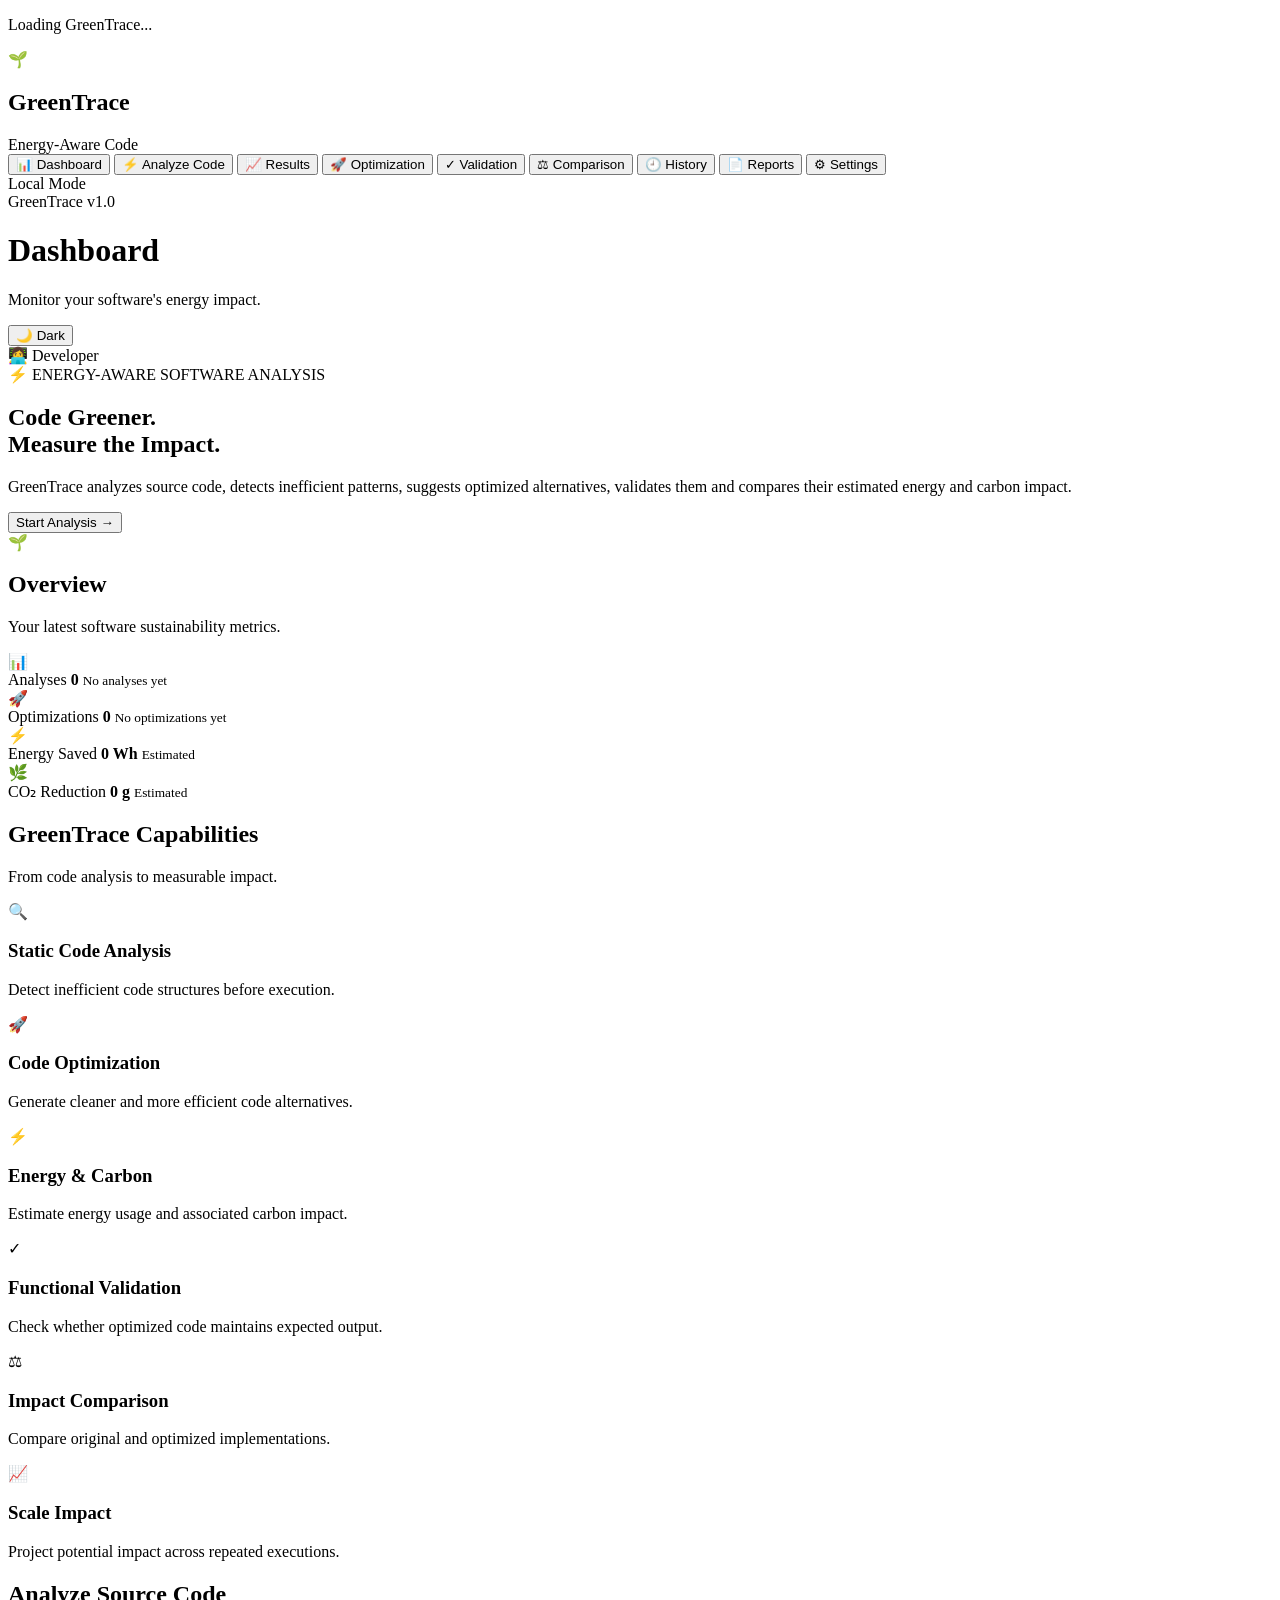
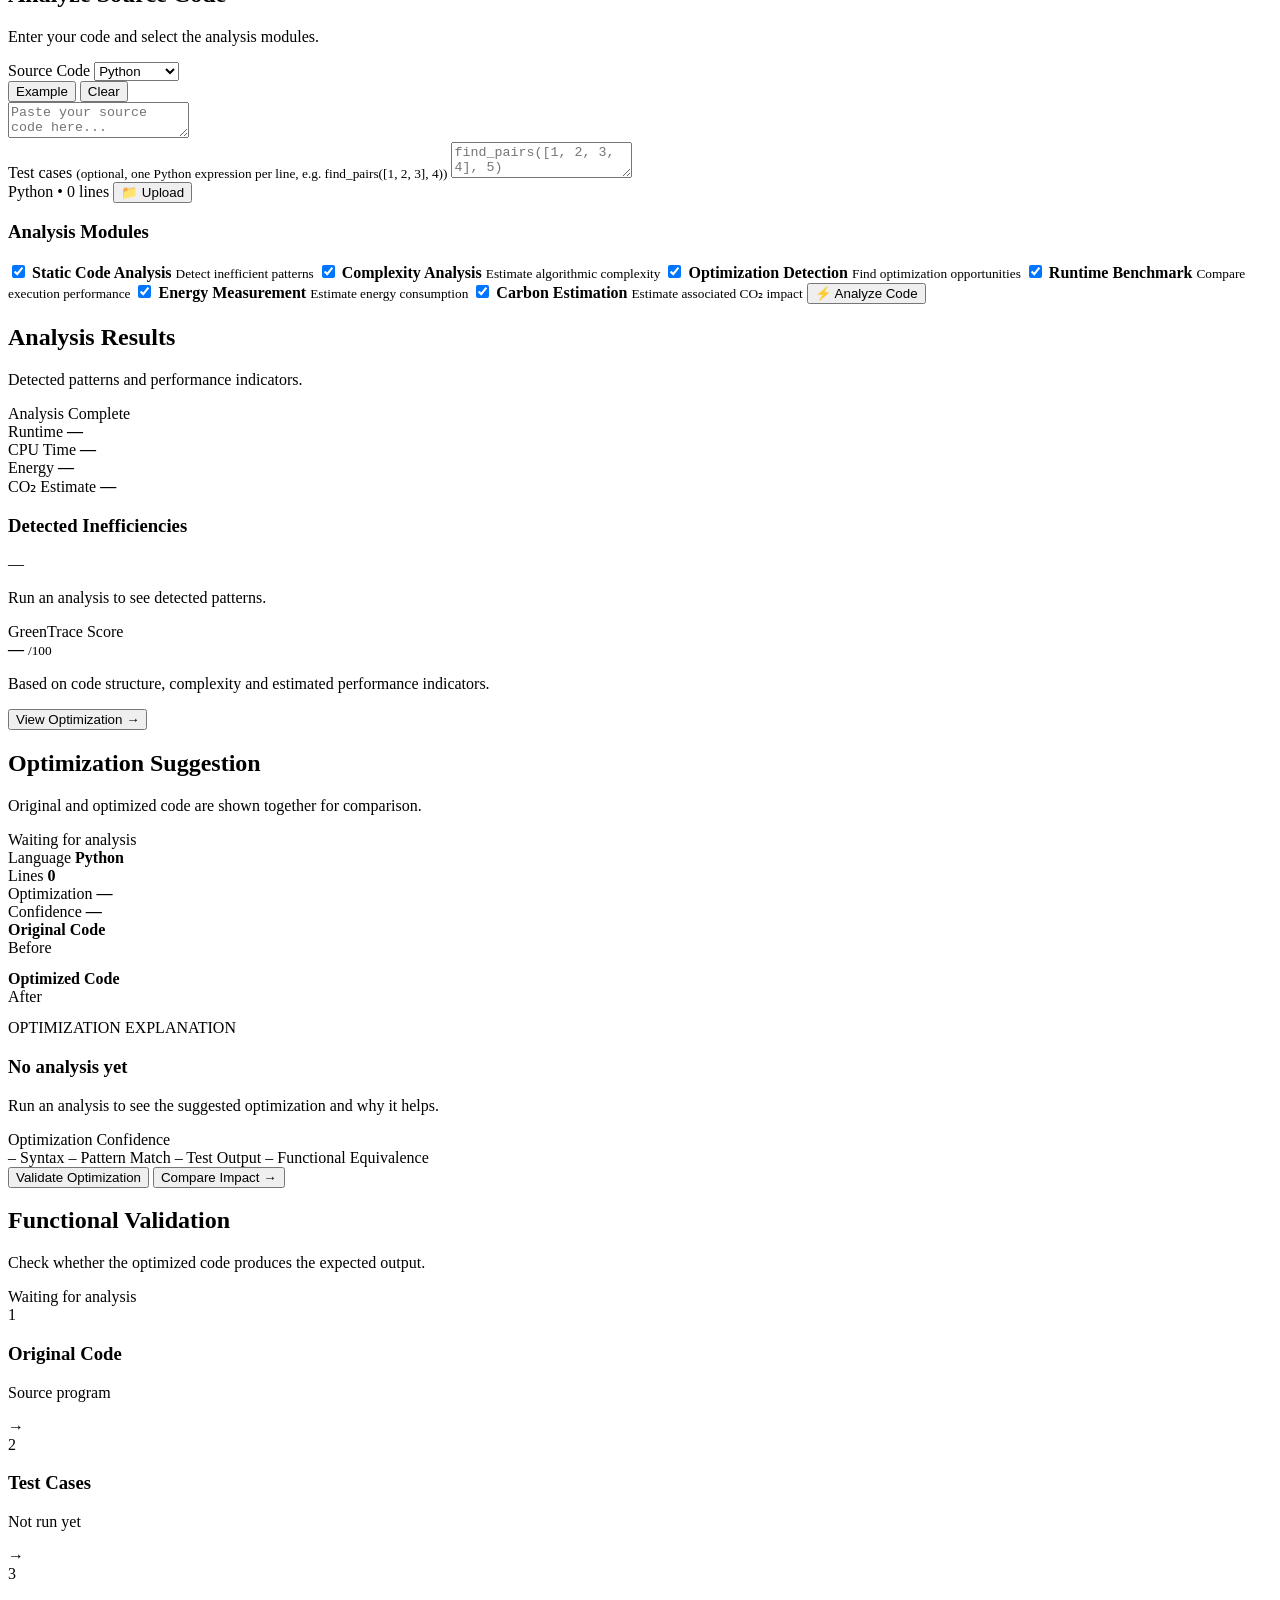
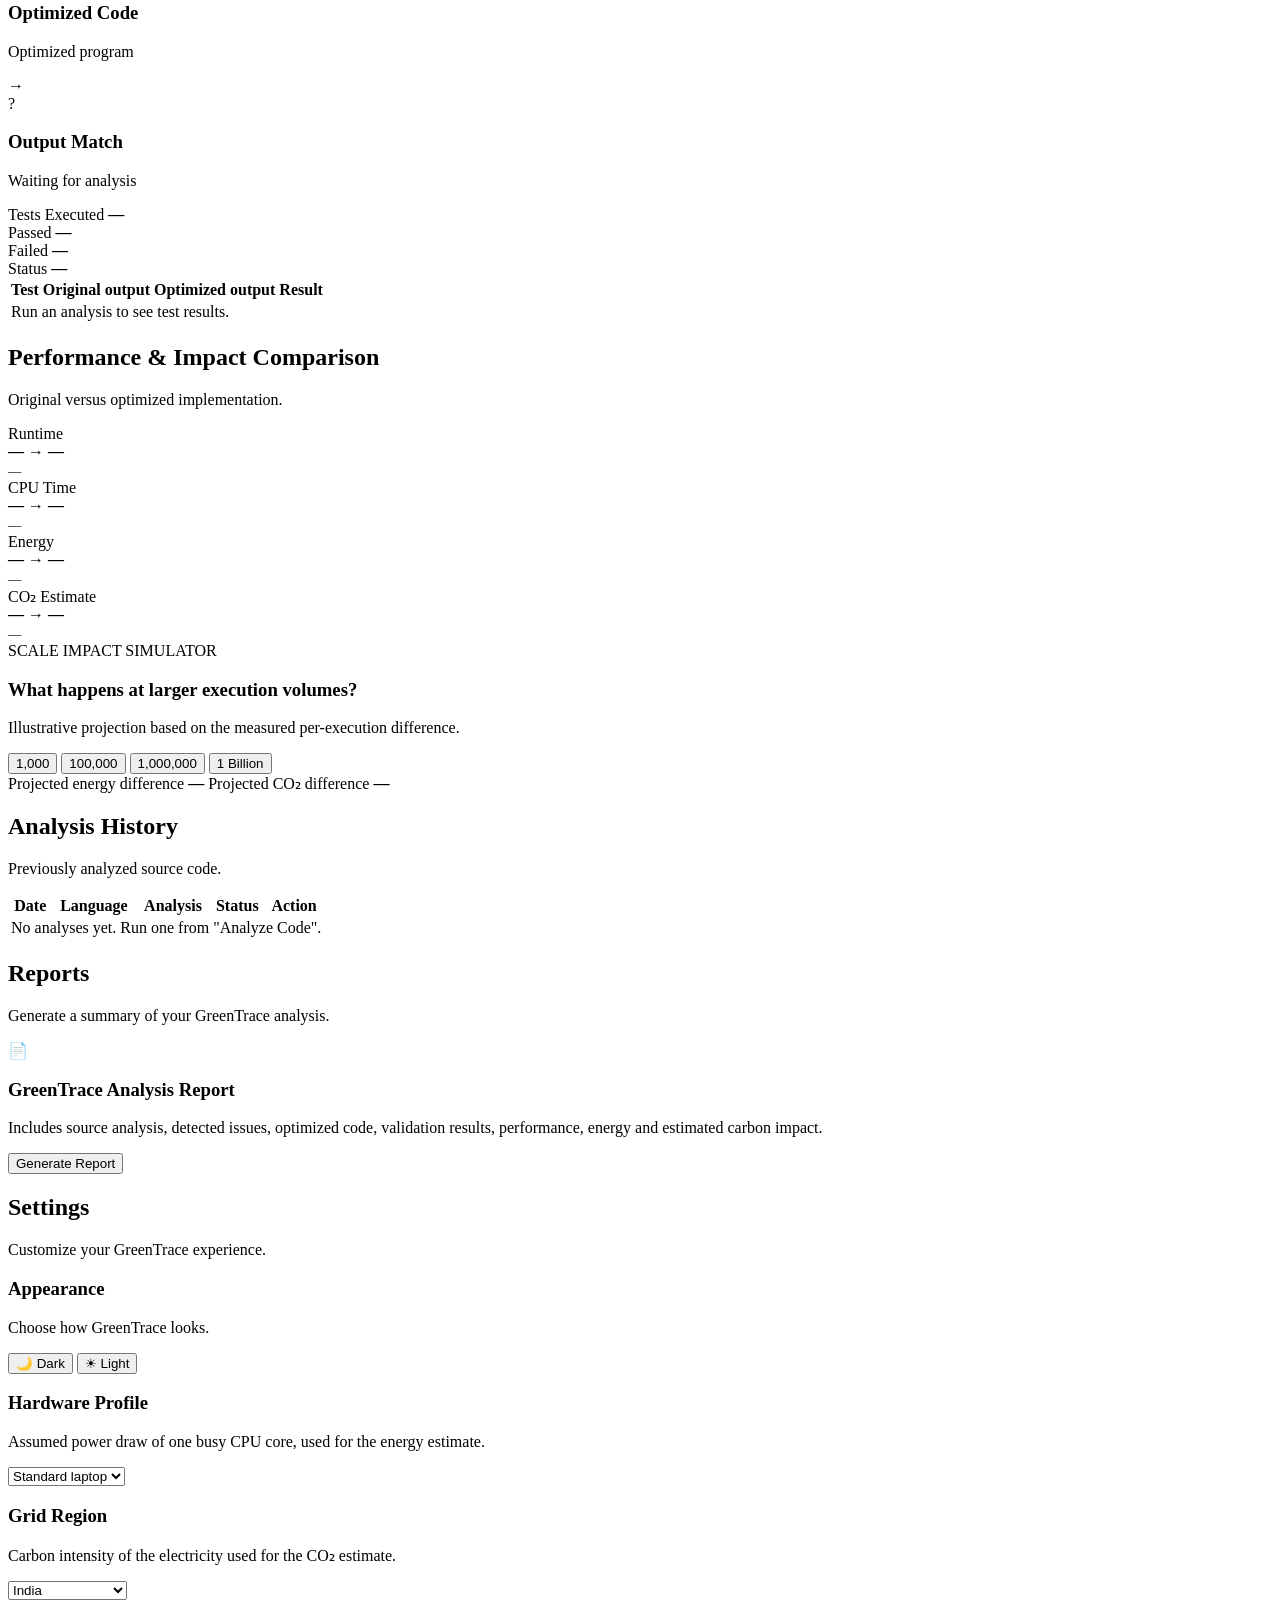
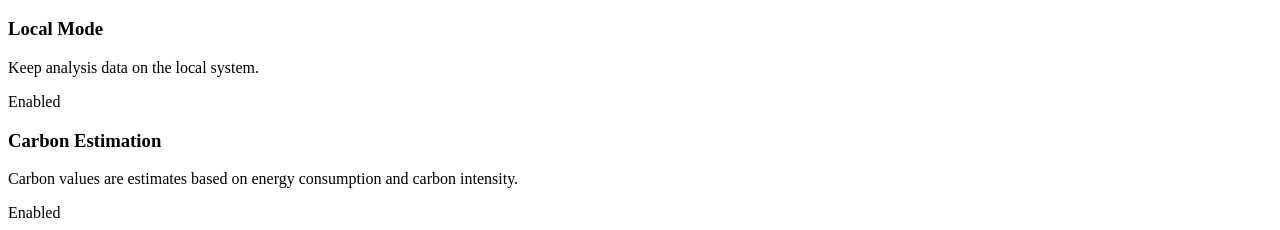
==== static/index.html @ cfa28a7b "Rename index.html to static/index.html" ====
<!DOCTYPE html>
<html lang="en">
<head>
    <meta charset="UTF-8">
    <meta name="viewport" content="width=device-width, initial-scale=1.0">

    <title>GreenTrace - Energy-Aware Code Optimization</title>

    <link rel="stylesheet" href="style.css">
</head>

<body>

<!-- =====================================================
     SPLASH SCREEN
===================================================== -->

<div id="splashScreen" class="splash-screen">

    <div class="splash-overlay"></div>

    <div class="splash-content">

        <div class="splash-loader"></div>

        <p class="splash-loading">
            Loading GreenTrace...
        </p>

    </div>

</div>


<!-- =====================================================
     MAIN APPLICATION
===================================================== -->

<div id="mainApp" class="main-app">


    <!-- =================================================
         SIDEBAR
    ================================================== -->

    <aside class="sidebar">

        <div class="brand">

            <div class="brand-icon">
                🌱
            </div>

            <div>
                <h2>GreenTrace</h2>
                <span>Energy-Aware Code</span>
            </div>

        </div>


        <nav class="sidebar-nav">

            <button class="nav-item active"
                    onclick="showPage('dashboard', this)">

                <span>📊</span>
                <span>Dashboard</span>

            </button>


            <button class="nav-item"
                    onclick="showPage('analyze', this)">

                <span>⚡</span>
                <span>Analyze Code</span>

            </button>


            <button class="nav-item"
                    onclick="showPage('results', this)">

                <span>📈</span>
                <span>Results</span>

            </button>


            <button class="nav-item"
                    onclick="showPage('optimization', this)">

                <span>🚀</span>
                <span>Optimization</span>

            </button>


            <button class="nav-item"
                    onclick="showPage('validation', this)">

                <span>✓</span>
                <span>Validation</span>

            </button>


            <button class="nav-item"
                    onclick="showPage('comparison', this)">

                <span>⚖</span>
                <span>Comparison</span>

            </button>


            <button class="nav-item"
                    onclick="showPage('history', this)">

                <span>🕘</span>
                <span>History</span>

            </button>


            <button class="nav-item"
                    onclick="showPage('reports', this)">

                <span>📄</span>
                <span>Reports</span>

            </button>


            <button class="nav-item"
                    onclick="showPage('settings', this)">

                <span>⚙</span>
                <span>Settings</span>

            </button>

        </nav>


        <div class="sidebar-bottom">

            <div class="local-mode">
                <span class="status-dot"></span>
                Local Mode
            </div>

            <div class="version">
                GreenTrace v1.0
            </div>

        </div>

    </aside>



    <!-- =================================================
         MAIN CONTENT
    ================================================== -->

    <main class="main-content">


        <!-- TOP BAR -->

        <header class="topbar">

            <div>

                <h1 id="pageTitle">
                    Dashboard
                </h1>

                <p id="pageSubtitle">
                    Monitor your software's energy impact.
                </p>

            </div>


            <div class="topbar-actions">

                <button class="theme-button"
                        onclick="toggleTheme()"
                        id="themeButton">

                    🌙 Dark

                </button>


                <div class="user-badge">
                    👩‍💻 Developer
                </div>

            </div>

        </header>



        <!-- =================================================
             DASHBOARD
        ================================================== -->

        <section id="dashboard" class="page active-page">

            <div class="hero-card">

                <div>

                    <span class="hero-tag">
                        ⚡ ENERGY-AWARE SOFTWARE ANALYSIS
                    </span>

                    <h2>
                        Code Greener.<br>
                        Measure the Impact.
                    </h2>

                    <p>
                        GreenTrace analyzes source code, detects inefficient
                        patterns, suggests optimized alternatives, validates
                        them and compares their estimated energy and carbon impact.
                    </p>

                    <button class="primary-button"
                            onclick="showPageByName('analyze')">

                        Start Analysis →

                    </button>

                </div>


                <div class="hero-symbol">
                    🌱
                </div>

            </div>



            <!-- METRICS -->

            <div class="section-heading">

                <div>
                    <h2>Overview</h2>
                    <p>Your latest software sustainability metrics.</p>
                </div>

            </div>


            <div class="metric-grid">

                <div class="metric-card">
                    <div class="metric-icon">📊</div>
                    <span>Analyses</span>
                    <strong id="statAnalyses">0</strong>
                    <small id="statAnalysesNote">No analyses yet</small>
                </div>

                <div class="metric-card">
                    <div class="metric-icon">🚀</div>
                    <span>Optimizations</span>
                    <strong id="statOptimizations">0</strong>
                    <small id="statOptNote">No optimizations yet</small>
                </div>

                <div class="metric-card">
                    <div class="metric-icon">⚡</div>
                    <span>Energy Saved</span>
                    <strong id="statEnergy">0 Wh</strong>
                    <small>Estimated</small>
                </div>

                <div class="metric-card">
                    <div class="metric-icon">🌿</div>
                    <span>CO₂ Reduction</span>
                    <strong id="statCarbon">0 g</strong>
                    <small>Estimated</small>
                </div>

            </div>



            <!-- FEATURE CARDS -->

            <div class="section-heading">

                <div>
                    <h2>GreenTrace Capabilities</h2>
                    <p>From code analysis to measurable impact.</p>
                </div>

            </div>


            <div class="feature-grid">

                <div class="feature-card"
                     onclick="showPageByName('analyze')">

                    <div class="feature-icon">🔍</div>

                    <h3>Static Code Analysis</h3>

                    <p>
                        Detect inefficient code structures before execution.
                    </p>

                </div>


                <div class="feature-card">

                    <div class="feature-icon">🚀</div>

                    <h3>Code Optimization</h3>

                    <p>
                        Generate cleaner and more efficient code alternatives.
                    </p>

                </div>


                <div class="feature-card">

                    <div class="feature-icon">⚡</div>

                    <h3>Energy & Carbon</h3>

                    <p>
                        Estimate energy usage and associated carbon impact.
                    </p>

                </div>


                <div class="feature-card">

                    <div class="feature-icon">✓</div>

                    <h3>Functional Validation</h3>

                    <p>
                        Check whether optimized code maintains expected output.
                    </p>

                </div>


                <div class="feature-card">

                    <div class="feature-icon">⚖</div>

                    <h3>Impact Comparison</h3>

                    <p>
                        Compare original and optimized implementations.
                    </p>

                </div>


                <div class="feature-card">

                    <div class="feature-icon">📈</div>

                    <h3>Scale Impact</h3>

                    <p>
                        Project potential impact across repeated executions.
                    </p>

                </div>

            </div>

        </section>



        <!-- =================================================
             ANALYZE CODE
        ================================================== -->

        <section id="analyze" class="page">

            <div class="page-header">

                <div>

                    <h2>Analyze Source Code</h2>

                    <p>
                        Enter your code and select the analysis modules.
                    </p>

                </div>

            </div>


            <div class="analysis-layout">

                <div class="editor-card">

                    <div class="editor-header">

                        <div>

                            <span>Source Code</span>

                            <select id="languageSelect"
                                    onchange="changeLanguage()">

                                <option value="python">
                                    Python
                                </option>

                                <option value="cpp">
                                    C++
                                </option>

                                <option value="javascript">
                                    JavaScript
                                </option>

                            </select>

                        </div>


                        <div class="editor-actions">

                            <button onclick="loadExampleCode()">
                                Example
                            </button>

                            <button onclick="clearEditor()">
                                Clear
                            </button>

                        </div>

                    </div>


                    <textarea id="codeInput"
                              spellcheck="false"
                              placeholder="Paste your source code here..."></textarea>


                    <div class="test-box">
                        <label for="testInput">
                            Test cases
                            <small>(optional, one Python expression per line, e.g. find_pairs([1, 2, 3], 4))</small>
                        </label>
                        <textarea id="testInput"
                                  spellcheck="false"
                                  placeholder="find_pairs([1, 2, 3, 4], 5)"></textarea>
                    </div>


                    <div class="editor-footer">

                        <span id="codeInfo">
                            Python • 0 lines
                        </span>

                        <button onclick="uploadCode()">
                            📁 Upload
                        </button>

                        <input type="file"
                               id="codeFile"
                               hidden
                               accept=".py,.cpp,.js,.txt"
                               onchange="handleFileUpload(event)">

                    </div>

                </div>



                <!-- ANALYSIS OPTIONS -->

                <div class="options-card">

                    <h3>Analysis Modules</h3>

                    <label class="check-row">

                        <input type="checkbox"
                               checked
                               id="staticCheck">

                        <span>
                            <strong>Static Code Analysis</strong>
                            <small>Detect inefficient patterns</small>
                        </span>

                    </label>


                    <label class="check-row">

                        <input type="checkbox"
                               checked
                               id="complexityCheck">

                        <span>
                            <strong>Complexity Analysis</strong>
                            <small>Estimate algorithmic complexity</small>
                        </span>

                    </label>


                    <label class="check-row">

                        <input type="checkbox"
                               checked
                               id="optimizationCheck">

                        <span>
                            <strong>Optimization Detection</strong>
                            <small>Find optimization opportunities</small>
                        </span>

                    </label>


                    <label class="check-row">

                        <input type="checkbox"
                               checked
                               id="benchmarkCheck">

                        <span>
                            <strong>Runtime Benchmark</strong>
                            <small>Compare execution performance</small>
                        </span>

                    </label>


                    <label class="check-row">

                        <input type="checkbox"
                               checked
                               id="energyCheck">

                        <span>
                            <strong>Energy Measurement</strong>
                            <small>Estimate energy consumption</small>
                        </span>

                    </label>


                    <label class="check-row">

                        <input type="checkbox"
                               checked
                               id="carbonCheck">

                        <span>
                            <strong>Carbon Estimation</strong>
                            <small>Estimate associated CO₂ impact</small>
                        </span>

                    </label>


                    <button class="analyze-button"
                            onclick="runAnalysis()">

                        ⚡ Analyze Code

                    </button>

                </div>

            </div>

        </section>



        <!-- =================================================
             RESULTS
        ================================================== -->

        <section id="results" class="page">

            <div class="page-header">

                <div>

                    <h2>Analysis Results</h2>

                    <p>
                        Detected patterns and performance indicators.
                    </p>

                </div>

                <span class="success-badge">
                    Analysis Complete
                </span>

            </div>


            <div class="result-metrics">

                <div class="result-card">
                    <span>Runtime</span>
                    <strong id="runtimeResult">—</strong>
                </div>

                <div class="result-card">
                    <span>CPU Time</span>
                    <strong id="cpuResult">—</strong>
                </div>

                <div class="result-card">
                    <span>Energy</span>
                    <strong id="energyResult">—</strong>
                </div>

                <div class="result-card">
                    <span>CO₂ Estimate</span>
                    <strong id="carbonResult">—</strong>
                </div>

            </div>


            <div class="result-grid">

                <div class="issue-card">

                    <div class="card-title">
                        <h3>Detected Inefficiencies</h3>
                        <span class="severity none" id="severityTag">—</span>
                    </div>

                    <div id="issueList">
                        <p class="empty-note">Run an analysis to see detected patterns.</p>
                    </div>

                </div>


                <div class="score-card">

                    <span>GreenTrace Score</span>

                    <div class="score-circle">
                        <strong id="scoreValue">—</strong>
                        <small>/100</small>
                    </div>

                    <p id="scoreNote">
                        Based on code structure, complexity and estimated
                        performance indicators.
                    </p>

                </div>

            </div>


            <div class="button-row">

                <button class="primary-button"
                        onclick="showPageByName('optimization')">

                    View Optimization →

                </button>

            </div>

        </section>



        <!-- =================================================
             OPTIMIZATION
        ================================================== -->

        <section id="optimization" class="page">

            <div class="page-header">

                <div>

                    <h2>Optimization Suggestion</h2>

                    <p>
                        Original and optimized code are shown together for comparison.
                    </p>

                </div>

                <span class="validated-badge" id="optBadge">Waiting for analysis</span>

            </div>


            <!-- CODE INFO -->

            <div class="code-info-bar">

                <div>
                    <span>Language</span>
                    <strong id="optimizationLanguage">Python</strong>
                </div>

                <div>
                    <span>Lines</span>
                    <strong id="originalLineCount">0</strong>
                </div>

                <div>
                    <span>Optimization</span>
                    <strong id="optName">—</strong>
                </div>

                <div>
                    <span>Confidence</span>
                    <strong class="green-text" id="optConfidence">—</strong>
                </div>

            </div>



            <!-- SIDE BY SIDE CODE -->

            <div class="code-comparison">

                <!-- ORIGINAL -->

                <div class="code-panel">

                    <div class="code-panel-header">

                        <div>

                            <span class="code-dot original-dot"></span>

                            <strong>Original Code</strong>

                        </div>

                        <span class="code-label">
                            Before
                        </span>

                    </div>


                    <div class="code-wrapper">

                        <div class="line-numbers"
                             id="originalNumbers"></div>

                        <pre id="originalCode"
                             class="code-display"></pre>

                    </div>

                </div>



                <!-- OPTIMIZED -->

                <div class="code-panel optimized-panel">

                    <div class="code-panel-header">

                        <div>

                            <span class="code-dot optimized-dot"></span>

                            <strong>Optimized Code</strong>

                        </div>

                        <span class="code-label optimized-label">
                            After
                        </span>

                    </div>


                    <div class="code-wrapper">

                        <div class="line-numbers"
                             id="optimizedNumbers"></div>

                        <pre id="optimizedCode"
                             class="code-display"></pre>

                    </div>

                </div>

            </div>



            <!-- EXPLANATION -->

            <div class="optimization-explanation">

                <div>
                    <span class="small-label">OPTIMIZATION EXPLANATION</span>
                    <h3 id="optTitle">No analysis yet</h3>
                    <p id="optText">
                        Run an analysis to see the suggested optimization and why it helps.
                    </p>
                </div>

                <div class="confidence-box">
                    <span>Optimization Confidence</span>
                    <div class="confidence-items">
                        <span id="chkSyntax">– Syntax</span>
                        <span id="chkPattern">– Pattern Match</span>
                        <span id="chkTests">– Test Output</span>
                        <span id="chkEquiv">– Functional Equivalence</span>
                    </div>
                </div>

            </div>


            <div class="button-row">

                <button class="secondary-button"
                        onclick="showPageByName('validation')">

                    Validate Optimization

                </button>


                <button class="primary-button"
                        onclick="showPageByName('comparison')">

                    Compare Impact →

                </button>

            </div>

        </section>



        <!-- =================================================
             VALIDATION
        ================================================== -->

        <section id="validation" class="page">

            <div class="page-header">

                <div>

                    <h2>Functional Validation</h2>

                    <p>
                        Check whether the optimized code produces the expected output.
                    </p>

                </div>

                <span class="success-badge" id="valBadge">Waiting for analysis</span>

            </div>


            <div class="validation-flow">

                <div class="validation-step">
                    <div class="step-number">1</div>
                    <h3>Original Code</h3>
                    <p>Source program</p>
                </div>

                <div class="flow-arrow">→</div>

                <div class="validation-step">
                    <div class="step-number">2</div>
                    <h3>Test Cases</h3>
                    <p id="valTestsText">Not run yet</p>
                </div>

                <div class="flow-arrow">→</div>

                <div class="validation-step">
                    <div class="step-number">3</div>
                    <h3>Optimized Code</h3>
                    <p>Optimized program</p>
                </div>

                <div class="flow-arrow">→</div>

                <div class="validation-step" id="valMatchStep">
                    <div class="step-number" id="valMatchIcon">?</div>
                    <h3>Output Match</h3>
                    <p id="valMatchText">Waiting for analysis</p>
                </div>

            </div>


            <div class="validation-summary">

                <div>
                    <span>Tests Executed</span>
                    <strong id="valTotal">—</strong>
                </div>

                <div>
                    <span>Passed</span>
                    <strong class="green-text" id="valPassed">—</strong>
                </div>

                <div>
                    <span>Failed</span>
                    <strong id="valFailed">—</strong>
                </div>

                <div>
                    <span>Status</span>
                    <strong id="valStatus">—</strong>
                </div>

            </div>


            <div class="table-card validation-table">
                <table>
                    <thead>
                        <tr>
                            <th>Test</th>
                            <th>Original output</th>
                            <th>Optimized output</th>
                            <th>Result</th>
                        </tr>
                    </thead>
                    <tbody id="valRows">
                        <tr><td colspan="4">Run an analysis to see test results.</td></tr>
                    </tbody>
                </table>
            </div>

        </section>



        <!-- =================================================
             COMPARISON
        ================================================== -->

        <section id="comparison" class="page">

            <div class="page-header">

                <div>

                    <h2>Performance & Impact Comparison</h2>

                    <p>
                        Original versus optimized implementation.
                    </p>

                </div>

            </div>


            <div class="comparison-grid">

                <div class="comparison-card">

                    <span>Runtime</span>

                    <div class="comparison-values">
                        <strong id="cmpRuntimeOld">—</strong>
                        <span>→</span>
                        <strong class="green-text" id="cmpRuntimeNew">—</strong>
                    </div>

                    <small id="cmpRuntimeNote">—</small>

                </div>


                <div class="comparison-card">

                    <span>CPU Time</span>

                    <div class="comparison-values">
                        <strong id="cmpCpuOld">—</strong>
                        <span>→</span>
                        <strong class="green-text" id="cmpCpuNew">—</strong>
                    </div>

                    <small id="cmpCpuNote">—</small>

                </div>


                <div class="comparison-card">

                    <span>Energy</span>

                    <div class="comparison-values">
                        <strong id="cmpEnergyOld">—</strong>
                        <span>→</span>
                        <strong class="green-text" id="cmpEnergyNew">—</strong>
                    </div>

                    <small id="cmpEnergyNote">—</small>

                </div>


                <div class="comparison-card">

                    <span>CO₂ Estimate</span>

                    <div class="comparison-values">
                        <strong id="cmpCarbonOld">—</strong>
                        <span>→</span>
                        <strong class="green-text" id="cmpCarbonNew">—</strong>
                    </div>

                    <small id="cmpCarbonNote">—</small>

                </div>


                </div>



            <!-- SCALE IMPACT -->

            <div class="scale-card">

                <div>

                    <span class="small-label">
                        SCALE IMPACT SIMULATOR
                    </span>

                    <h3>
                        What happens at larger execution volumes?
                    </h3>

                    <p>
                        Illustrative projection based on the measured
                        per-execution difference.
                    </p>

                </div>


                <div class="scale-options">

                    <button onclick="updateScale(1000)">1,000</button>
                    <button onclick="updateScale(100000)">100,000</button>
                    <button onclick="updateScale(1000000)">1,000,000</button>
                    <button onclick="updateScale(1000000000)">1 Billion</button>

                </div>


                <div class="scale-result">

                    <span>
                        Projected energy difference
                    </span>

                    <strong id="scaleEnergy">—</strong>

                    <span>
                        Projected CO₂ difference
                    </span>

                    <strong id="scaleCarbon">—</strong>

                </div>

            </div>

        </section>



        <!-- =================================================
             HISTORY
        ================================================== -->

        <section id="history" class="page">

            <div class="page-header">

                <div>

                    <h2>Analysis History</h2>

                    <p>
                        Previously analyzed source code.
                    </p>

                </div>

            </div>


            <div class="table-card">

                <table>

                    <thead>

                        <tr>

                            <th>Date</th>
                            <th>Language</th>
                            <th>Analysis</th>
                            <th>Status</th>
                            <th>Action</th>

                        </tr>

                    </thead>


                    <tbody id="historyBody">
                        <tr><td colspan="5">No analyses yet. Run one from "Analyze Code".</td></tr>
                    </tbody>

                </table>

            </div>

        </section>



        <!-- =================================================
             REPORTS
        ================================================== -->

        <section id="reports" class="page">

            <div class="page-header">

                <div>

                    <h2>Reports</h2>

                    <p>
                        Generate a summary of your GreenTrace analysis.
                    </p>

                </div>

            </div>


            <div class="report-card">

                <div class="report-icon">
                    📄
                </div>

                <div>

                    <h3>
                        GreenTrace Analysis Report
                    </h3>

                    <p>
                        Includes source analysis, detected issues,
                        optimized code, validation results, performance,
                        energy and estimated carbon impact.
                    </p>

                </div>


                <button class="primary-button"
                        onclick="generateReport()">

                    Generate Report

                </button>

            </div>

        </section>



        <!-- =================================================
             SETTINGS
        ================================================== -->

        <section id="settings" class="page">

            <div class="page-header">

                <div>

                    <h2>Settings</h2>

                    <p>
                        Customize your GreenTrace experience.
                    </p>

                </div>

            </div>


            <div class="settings-card">

                <div class="setting-row">

                    <div>

                        <h3>Appearance</h3>

                        <p>
                            Choose how GreenTrace looks.
                        </p>

                    </div>


                    <div class="theme-selector">

                        <button id="darkModeButton"
                                onclick="setTheme('dark')">

                            🌙 Dark

                        </button>


                        <button id="lightModeButton"
                                onclick="setTheme('light')">

                            ☀ Light

                        </button>

                    </div>

                </div>


                <div class="setting-row">

                    <div>
                        <h3>Hardware Profile</h3>
                        <p>Assumed power draw of one busy CPU core, used for the energy estimate.</p>
                    </div>

                    <select id="hardwareSelect" onchange="savePreferences()">
                        <option value="laptop">Standard laptop</option>
                        <option value="server">Server core</option>
                        <option value="mobile">Mobile device</option>
                    </select>

                </div>


                <div class="setting-row">

                    <div>
                        <h3>Grid Region</h3>
                        <p>Carbon intensity of the electricity used for the CO₂ estimate.</p>
                    </div>

                    <select id="regionSelect" onchange="savePreferences()">
                        <option value="india">India</option>
                        <option value="us">United States</option>
                        <option value="eu">European Union</option>
                        <option value="world">Global average</option>
                    </select>

                </div>


                <div class="setting-row">

                    <div>

                        <h3>Local Mode</h3>

                        <p>
                            Keep analysis data on the local system.
                        </p>

                    </div>

                    <span class="enabled-badge">
                        Enabled
                    </span>

                </div>


                <div class="setting-row">

                    <div>

                        <h3>Carbon Estimation</h3>

                        <p>
                            Carbon values are estimates based on energy
                            consumption and carbon intensity.
                        </p>

                    </div>

                    <span class="enabled-badge">
                        Enabled
                    </span>

                </div>

            </div>

        </section>


    </main>

</div>



<!-- =====================================================
     JAVASCRIPT
===================================================== -->

<script src="script.js"></script>

</body>
</html>
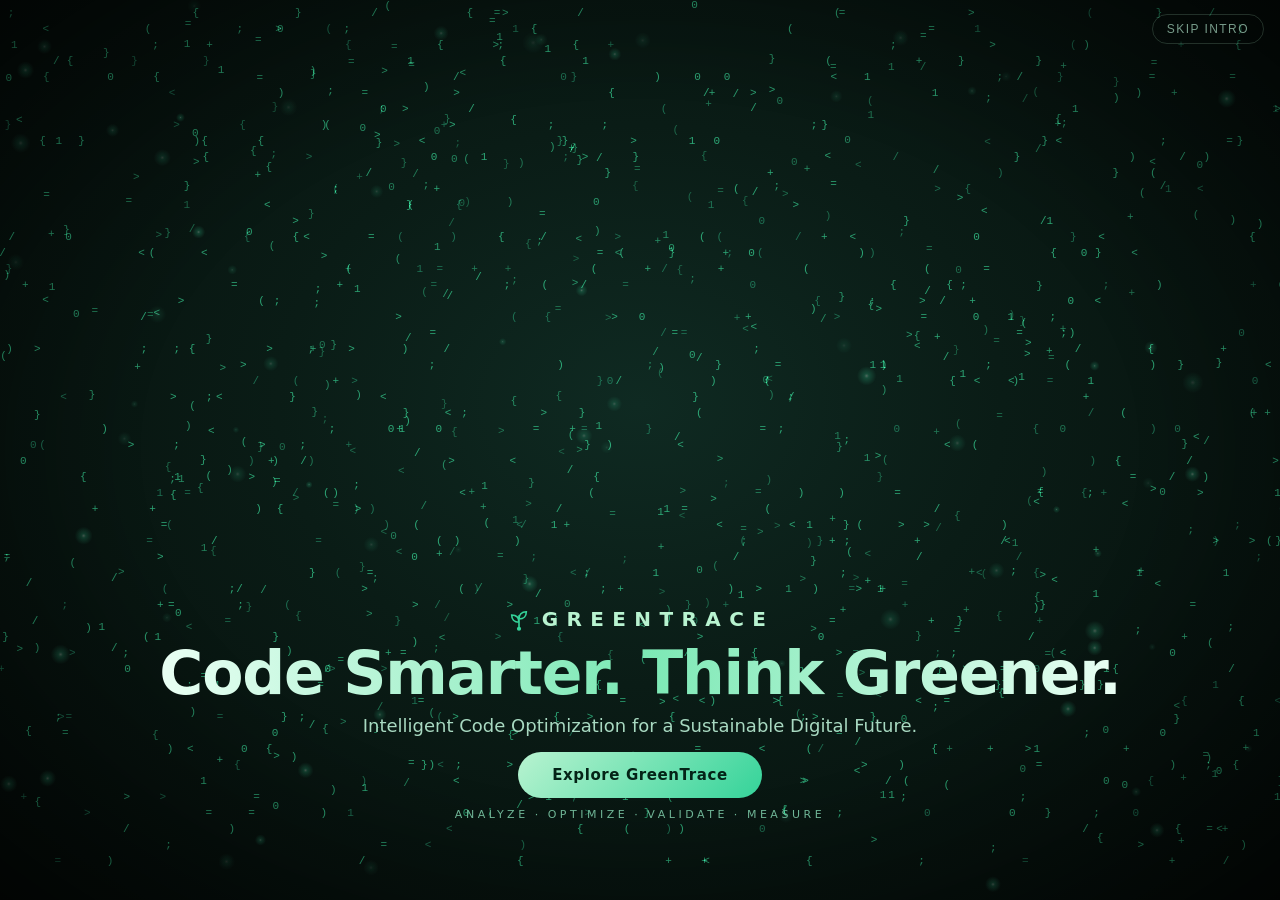
==== commit 736ba181: "Rename splash.html to index.html" ====
--- a/static/index.html
+++ b/static/index.html
@@ -1,1378 +1,190 @@
-<!DOCTYPE html>
-<html lang="en">
-<head>
-    <meta charset="UTF-8">
-    <meta name="viewport" content="width=device-width, initial-scale=1.0">
-
-    <title>GreenTrace - Energy-Aware Code Optimization</title>
-
-    <link rel="stylesheet" href="style.css">
-</head>
-
-<body>
-
-<!-- =====================================================
-     SPLASH SCREEN
-===================================================== -->
-
-<div id="splashScreen" class="splash-screen">
-
-    <div class="splash-overlay"></div>
-
-    <div class="splash-content">
-
-        <div class="splash-loader"></div>
-
-        <p class="splash-loading">
-            Loading GreenTrace...
-        </p>
-
-    </div>
-
-</div>
-
-
-<!-- =====================================================
-     MAIN APPLICATION
-===================================================== -->
-
-<div id="mainApp" class="main-app">
-
-
-    <!-- =================================================
-         SIDEBAR
-    ================================================== -->
-
-    <aside class="sidebar">
-
-        <div class="brand">
-
-            <div class="brand-icon">
-                🌱
-            </div>
-
-            <div>
-                <h2>GreenTrace</h2>
-                <span>Energy-Aware Code</span>
-            </div>
-
-        </div>
-
-
-        <nav class="sidebar-nav">
-
-            <button class="nav-item active"
-                    onclick="showPage('dashboard', this)">
-
-                <span>📊</span>
-                <span>Dashboard</span>
-
-            </button>
-
-
-            <button class="nav-item"
-                    onclick="showPage('analyze', this)">
-
-                <span>⚡</span>
-                <span>Analyze Code</span>
-
-            </button>
-
-
-            <button class="nav-item"
-                    onclick="showPage('results', this)">
-
-                <span>📈</span>
-                <span>Results</span>
-
-            </button>
-
-
-            <button class="nav-item"
-                    onclick="showPage('optimization', this)">
-
-                <span>🚀</span>
-                <span>Optimization</span>
-
-            </button>
-
-
-            <button class="nav-item"
-                    onclick="showPage('validation', this)">
-
-                <span>✓</span>
-                <span>Validation</span>
-
-            </button>
-
-
-            <button class="nav-item"
-                    onclick="showPage('comparison', this)">
-
-                <span>⚖</span>
-                <span>Comparison</span>
-
-            </button>
-
-
-            <button class="nav-item"
-                    onclick="showPage('history', this)">
-
-                <span>🕘</span>
-                <span>History</span>
-
-            </button>
-
-
-            <button class="nav-item"
-                    onclick="showPage('reports', this)">
-
-                <span>📄</span>
-                <span>Reports</span>
-
-            </button>
-
-
-            <button class="nav-item"
-                    onclick="showPage('settings', this)">
-
-                <span>⚙</span>
-                <span>Settings</span>
-
-            </button>
-
-        </nav>
-
-
-        <div class="sidebar-bottom">
-
-            <div class="local-mode">
-                <span class="status-dot"></span>
-                Local Mode
-            </div>
-
-            <div class="version">
-                GreenTrace v1.0
-            </div>
-
-        </div>
-
-    </aside>
-
-
-
-    <!-- =================================================
-         MAIN CONTENT
-    ================================================== -->
-
-    <main class="main-content">
-
-
-        <!-- TOP BAR -->
-
-        <header class="topbar">
-
-            <div>
-
-                <h1 id="pageTitle">
-                    Dashboard
-                </h1>
-
-                <p id="pageSubtitle">
-                    Monitor your software's energy impact.
-                </p>
-
-            </div>
-
-
-            <div class="topbar-actions">
-
-                <button class="theme-button"
-                        onclick="toggleTheme()"
-                        id="themeButton">
-
-                    🌙 Dark
-
-                </button>
-
-
-                <div class="user-badge">
-                    👩‍💻 Developer
-                </div>
-
-            </div>
-
-        </header>
-
-
-
-        <!-- =================================================
-             DASHBOARD
-        ================================================== -->
-
-        <section id="dashboard" class="page active-page">
-
-            <div class="hero-card">
-
-                <div>
-
-                    <span class="hero-tag">
-                        ⚡ ENERGY-AWARE SOFTWARE ANALYSIS
-                    </span>
-
-                    <h2>
-                        Code Greener.<br>
-                        Measure the Impact.
-                    </h2>
-
-                    <p>
-                        GreenTrace analyzes source code, detects inefficient
-                        patterns, suggests optimized alternatives, validates
-                        them and compares their estimated energy and carbon impact.
-                    </p>
-
-                    <button class="primary-button"
-                            onclick="showPageByName('analyze')">
-
-                        Start Analysis →
-
-                    </button>
-
-                </div>
-
-
-                <div class="hero-symbol">
-                    🌱
-                </div>
-
-            </div>
-
-
-
-            <!-- METRICS -->
-
-            <div class="section-heading">
-
-                <div>
-                    <h2>Overview</h2>
-                    <p>Your latest software sustainability metrics.</p>
-                </div>
-
-            </div>
-
-
-            <div class="metric-grid">
-
-                <div class="metric-card">
-                    <div class="metric-icon">📊</div>
-                    <span>Analyses</span>
-                    <strong id="statAnalyses">0</strong>
-                    <small id="statAnalysesNote">No analyses yet</small>
-                </div>
-
-                <div class="metric-card">
-                    <div class="metric-icon">🚀</div>
-                    <span>Optimizations</span>
-                    <strong id="statOptimizations">0</strong>
-                    <small id="statOptNote">No optimizations yet</small>
-                </div>
-
-                <div class="metric-card">
-                    <div class="metric-icon">⚡</div>
-                    <span>Energy Saved</span>
-                    <strong id="statEnergy">0 Wh</strong>
-                    <small>Estimated</small>
-                </div>
-
-                <div class="metric-card">
-                    <div class="metric-icon">🌿</div>
-                    <span>CO₂ Reduction</span>
-                    <strong id="statCarbon">0 g</strong>
-                    <small>Estimated</small>
-                </div>
-
-            </div>
-
-
-
-            <!-- FEATURE CARDS -->
-
-            <div class="section-heading">
-
-                <div>
-                    <h2>GreenTrace Capabilities</h2>
-                    <p>From code analysis to measurable impact.</p>
-                </div>
-
-            </div>
-
-
-            <div class="feature-grid">
-
-                <div class="feature-card"
-                     onclick="showPageByName('analyze')">
-
-                    <div class="feature-icon">🔍</div>
-
-                    <h3>Static Code Analysis</h3>
-
-                    <p>
-                        Detect inefficient code structures before execution.
-                    </p>
-
-                </div>
-
-
-                <div class="feature-card">
-
-                    <div class="feature-icon">🚀</div>
-
-                    <h3>Code Optimization</h3>
-
-                    <p>
-                        Generate cleaner and more efficient code alternatives.
-                    </p>
-
-                </div>
-
-
-                <div class="feature-card">
-
-                    <div class="feature-icon">⚡</div>
-
-                    <h3>Energy & Carbon</h3>
-
-                    <p>
-                        Estimate energy usage and associated carbon impact.
-                    </p>
-
-                </div>
-
-
-                <div class="feature-card">
-
-                    <div class="feature-icon">✓</div>
-
-                    <h3>Functional Validation</h3>
-
-                    <p>
-                        Check whether optimized code maintains expected output.
-                    </p>
-
-                </div>
-
-
-                <div class="feature-card">
-
-                    <div class="feature-icon">⚖</div>
-
-                    <h3>Impact Comparison</h3>
-
-                    <p>
-                        Compare original and optimized implementations.
-                    </p>
-
-                </div>
-
-
-                <div class="feature-card">
-
-                    <div class="feature-icon">📈</div>
-
-                    <h3>Scale Impact</h3>
-
-                    <p>
-                        Project potential impact across repeated executions.
-                    </p>
-
-                </div>
-
-            </div>
-
-        </section>
-
-
-
-        <!-- =================================================
-             ANALYZE CODE
-        ================================================== -->
-
-        <section id="analyze" class="page">
-
-            <div class="page-header">
-
-                <div>
-
-                    <h2>Analyze Source Code</h2>
-
-                    <p>
-                        Enter your code and select the analysis modules.
-                    </p>
-
-                </div>
-
-            </div>
-
-
-            <div class="analysis-layout">
-
-                <div class="editor-card">
-
-                    <div class="editor-header">
-
-                        <div>
-
-                            <span>Source Code</span>
-
-                            <select id="languageSelect"
-                                    onchange="changeLanguage()">
-
-                                <option value="python">
-                                    Python
-                                </option>
-
-                                <option value="cpp">
-                                    C++
-                                </option>
-
-                                <option value="javascript">
-                                    JavaScript
-                                </option>
-
-                            </select>
-
-                        </div>
-
-
-                        <div class="editor-actions">
-
-                            <button onclick="loadExampleCode()">
-                                Example
-                            </button>
-
-                            <button onclick="clearEditor()">
-                                Clear
-                            </button>
-
-                        </div>
-
-                    </div>
-
-
-                    <textarea id="codeInput"
-                              spellcheck="false"
-                              placeholder="Paste your source code here..."></textarea>
-
-
-                    <div class="test-box">
-                        <label for="testInput">
-                            Test cases
-                            <small>(optional, one Python expression per line, e.g. find_pairs([1, 2, 3], 4))</small>
-                        </label>
-                        <textarea id="testInput"
-                                  spellcheck="false"
-                                  placeholder="find_pairs([1, 2, 3, 4], 5)"></textarea>
-                    </div>
-
-
-                    <div class="editor-footer">
-
-                        <span id="codeInfo">
-                            Python • 0 lines
-                        </span>
-
-                        <button onclick="uploadCode()">
-                            📁 Upload
-                        </button>
-
-                        <input type="file"
-                               id="codeFile"
-                               hidden
-                               accept=".py,.cpp,.js,.txt"
-                               onchange="handleFileUpload(event)">
-
-                    </div>
-
-                </div>
-
-
-
-                <!-- ANALYSIS OPTIONS -->
-
-                <div class="options-card">
-
-                    <h3>Analysis Modules</h3>
-
-                    <label class="check-row">
-
-                        <input type="checkbox"
-                               checked
-                               id="staticCheck">
-
-                        <span>
-                            <strong>Static Code Analysis</strong>
-                            <small>Detect inefficient patterns</small>
-                        </span>
-
-                    </label>
-
-
-                    <label class="check-row">
-
-                        <input type="checkbox"
-                               checked
-                               id="complexityCheck">
-
-                        <span>
-                            <strong>Complexity Analysis</strong>
-                            <small>Estimate algorithmic complexity</small>
-                        </span>
-
-                    </label>
-
-
-                    <label class="check-row">
-
-                        <input type="checkbox"
-                               checked
-                               id="optimizationCheck">
-
-                        <span>
-                            <strong>Optimization Detection</strong>
-                            <small>Find optimization opportunities</small>
-                        </span>
-
-                    </label>
-
-
-                    <label class="check-row">
-
-                        <input type="checkbox"
-                               checked
-                               id="benchmarkCheck">
-
-                        <span>
-                            <strong>Runtime Benchmark</strong>
-                            <small>Compare execution performance</small>
-                        </span>
-
-                    </label>
-
-
-                    <label class="check-row">
-
-                        <input type="checkbox"
-                               checked
-                               id="energyCheck">
-
-                        <span>
-                            <strong>Energy Measurement</strong>
-                            <small>Estimate energy consumption</small>
-                        </span>
-
-                    </label>
-
-
-                    <label class="check-row">
-
-                        <input type="checkbox"
-                               checked
-                               id="carbonCheck">
-
-                        <span>
-                            <strong>Carbon Estimation</strong>
-                            <small>Estimate associated CO₂ impact</small>
-                        </span>
-
-                    </label>
-
-
-                    <button class="analyze-button"
-                            onclick="runAnalysis()">
-
-                        ⚡ Analyze Code
-
-                    </button>
-
-                </div>
-
-            </div>
-
-        </section>
-
-
-
-        <!-- =================================================
-             RESULTS
-        ================================================== -->
-
-        <section id="results" class="page">
-
-            <div class="page-header">
-
-                <div>
-
-                    <h2>Analysis Results</h2>
-
-                    <p>
-                        Detected patterns and performance indicators.
-                    </p>
-
-                </div>
-
-                <span class="success-badge">
-                    Analysis Complete
-                </span>
-
-            </div>
-
-
-            <div class="result-metrics">
-
-                <div class="result-card">
-                    <span>Runtime</span>
-                    <strong id="runtimeResult">—</strong>
-                </div>
-
-                <div class="result-card">
-                    <span>CPU Time</span>
-                    <strong id="cpuResult">—</strong>
-                </div>
-
-                <div class="result-card">
-                    <span>Energy</span>
-                    <strong id="energyResult">—</strong>
-                </div>
-
-                <div class="result-card">
-                    <span>CO₂ Estimate</span>
-                    <strong id="carbonResult">—</strong>
-                </div>
-
-            </div>
-
-
-            <div class="result-grid">
-
-                <div class="issue-card">
-
-                    <div class="card-title">
-                        <h3>Detected Inefficiencies</h3>
-                        <span class="severity none" id="severityTag">—</span>
-                    </div>
-
-                    <div id="issueList">
-                        <p class="empty-note">Run an analysis to see detected patterns.</p>
-                    </div>
-
-                </div>
-
-
-                <div class="score-card">
-
-                    <span>GreenTrace Score</span>
-
-                    <div class="score-circle">
-                        <strong id="scoreValue">—</strong>
-                        <small>/100</small>
-                    </div>
-
-                    <p id="scoreNote">
-                        Based on code structure, complexity and estimated
-                        performance indicators.
-                    </p>
-
-                </div>
-
-            </div>
-
-
-            <div class="button-row">
-
-                <button class="primary-button"
-                        onclick="showPageByName('optimization')">
-
-                    View Optimization →
-
-                </button>
-
-            </div>
-
-        </section>
-
-
-
-        <!-- =================================================
-             OPTIMIZATION
-        ================================================== -->
-
-        <section id="optimization" class="page">
-
-            <div class="page-header">
-
-                <div>
-
-                    <h2>Optimization Suggestion</h2>
-
-                    <p>
-                        Original and optimized code are shown together for comparison.
-                    </p>
-
-                </div>
-
-                <span class="validated-badge" id="optBadge">Waiting for analysis</span>
-
-            </div>
-
-
-            <!-- CODE INFO -->
-
-            <div class="code-info-bar">
-
-                <div>
-                    <span>Language</span>
-                    <strong id="optimizationLanguage">Python</strong>
-                </div>
-
-                <div>
-                    <span>Lines</span>
-                    <strong id="originalLineCount">0</strong>
-                </div>
-
-                <div>
-                    <span>Optimization</span>
-                    <strong id="optName">—</strong>
-                </div>
-
-                <div>
-                    <span>Confidence</span>
-                    <strong class="green-text" id="optConfidence">—</strong>
-                </div>
-
-            </div>
-
-
-
-            <!-- SIDE BY SIDE CODE -->
-
-            <div class="code-comparison">
-
-                <!-- ORIGINAL -->
-
-                <div class="code-panel">
-
-                    <div class="code-panel-header">
-
-                        <div>
-
-                            <span class="code-dot original-dot"></span>
-
-                            <strong>Original Code</strong>
-
-                        </div>
-
-                        <span class="code-label">
-                            Before
-                        </span>
-
-                    </div>
-
-
-                    <div class="code-wrapper">
-
-                        <div class="line-numbers"
-                             id="originalNumbers"></div>
-
-                        <pre id="originalCode"
-                             class="code-display"></pre>
-
-                    </div>
-
-                </div>
-
-
-
-                <!-- OPTIMIZED -->
-
-                <div class="code-panel optimized-panel">
-
-                    <div class="code-panel-header">
-
-                        <div>
-
-                            <span class="code-dot optimized-dot"></span>
-
-                            <strong>Optimized Code</strong>
-
-                        </div>
-
-                        <span class="code-label optimized-label">
-                            After
-                        </span>
-
-                    </div>
-
-
-                    <div class="code-wrapper">
-
-                        <div class="line-numbers"
-                             id="optimizedNumbers"></div>
-
-                        <pre id="optimizedCode"
-                             class="code-display"></pre>
-
-                    </div>
-
-                </div>
-
-            </div>
-
-
-
-            <!-- EXPLANATION -->
-
-            <div class="optimization-explanation">
-
-                <div>
-                    <span class="small-label">OPTIMIZATION EXPLANATION</span>
-                    <h3 id="optTitle">No analysis yet</h3>
-                    <p id="optText">
-                        Run an analysis to see the suggested optimization and why it helps.
-                    </p>
-                </div>
-
-                <div class="confidence-box">
-                    <span>Optimization Confidence</span>
-                    <div class="confidence-items">
-                        <span id="chkSyntax">– Syntax</span>
-                        <span id="chkPattern">– Pattern Match</span>
-                        <span id="chkTests">– Test Output</span>
-                        <span id="chkEquiv">– Functional Equivalence</span>
-                    </div>
-                </div>
-
-            </div>
-
-
-            <div class="button-row">
-
-                <button class="secondary-button"
-                        onclick="showPageByName('validation')">
-
-                    Validate Optimization
-
-                </button>
-
-
-                <button class="primary-button"
-                        onclick="showPageByName('comparison')">
-
-                    Compare Impact →
-
-                </button>
-
-            </div>
-
-        </section>
-
-
-
-        <!-- =================================================
-             VALIDATION
-        ================================================== -->
-
-        <section id="validation" class="page">
-
-            <div class="page-header">
-
-                <div>
-
-                    <h2>Functional Validation</h2>
-
-                    <p>
-                        Check whether the optimized code produces the expected output.
-                    </p>
-
-                </div>
-
-                <span class="success-badge" id="valBadge">Waiting for analysis</span>
-
-            </div>
-
-
-            <div class="validation-flow">
-
-                <div class="validation-step">
-                    <div class="step-number">1</div>
-                    <h3>Original Code</h3>
-                    <p>Source program</p>
-                </div>
-
-                <div class="flow-arrow">→</div>
-
-                <div class="validation-step">
-                    <div class="step-number">2</div>
-                    <h3>Test Cases</h3>
-                    <p id="valTestsText">Not run yet</p>
-                </div>
-
-                <div class="flow-arrow">→</div>
-
-                <div class="validation-step">
-                    <div class="step-number">3</div>
-                    <h3>Optimized Code</h3>
-                    <p>Optimized program</p>
-                </div>
-
-                <div class="flow-arrow">→</div>
-
-                <div class="validation-step" id="valMatchStep">
-                    <div class="step-number" id="valMatchIcon">?</div>
-                    <h3>Output Match</h3>
-                    <p id="valMatchText">Waiting for analysis</p>
-                </div>
-
-            </div>
-
-
-            <div class="validation-summary">
-
-                <div>
-                    <span>Tests Executed</span>
-                    <strong id="valTotal">—</strong>
-                </div>
-
-                <div>
-                    <span>Passed</span>
-                    <strong class="green-text" id="valPassed">—</strong>
-                </div>
-
-                <div>
-                    <span>Failed</span>
-                    <strong id="valFailed">—</strong>
-                </div>
-
-                <div>
-                    <span>Status</span>
-                    <strong id="valStatus">—</strong>
-                </div>
-
-            </div>
-
-
-            <div class="table-card validation-table">
-                <table>
-                    <thead>
-                        <tr>
-                            <th>Test</th>
-                            <th>Original output</th>
-                            <th>Optimized output</th>
-                            <th>Result</th>
-                        </tr>
-                    </thead>
-                    <tbody id="valRows">
-                        <tr><td colspan="4">Run an analysis to see test results.</td></tr>
-                    </tbody>
-                </table>
-            </div>
-
-        </section>
-
-
-
-        <!-- =================================================
-             COMPARISON
-        ================================================== -->
-
-        <section id="comparison" class="page">
-
-            <div class="page-header">
-
-                <div>
-
-                    <h2>Performance & Impact Comparison</h2>
-
-                    <p>
-                        Original versus optimized implementation.
-                    </p>
-
-                </div>
-
-            </div>
-
-
-            <div class="comparison-grid">
-
-                <div class="comparison-card">
-
-                    <span>Runtime</span>
-
-                    <div class="comparison-values">
-                        <strong id="cmpRuntimeOld">—</strong>
-                        <span>→</span>
-                        <strong class="green-text" id="cmpRuntimeNew">—</strong>
-                    </div>
-
-                    <small id="cmpRuntimeNote">—</small>
-
-                </div>
-
-
-                <div class="comparison-card">
-
-                    <span>CPU Time</span>
-
-                    <div class="comparison-values">
-                        <strong id="cmpCpuOld">—</strong>
-                        <span>→</span>
-                        <strong class="green-text" id="cmpCpuNew">—</strong>
-                    </div>
-
-                    <small id="cmpCpuNote">—</small>
-
-                </div>
-
-
-                <div class="comparison-card">
-
-                    <span>Energy</span>
-
-                    <div class="comparison-values">
-                        <strong id="cmpEnergyOld">—</strong>
-                        <span>→</span>
-                        <strong class="green-text" id="cmpEnergyNew">—</strong>
-                    </div>
-
-                    <small id="cmpEnergyNote">—</small>
-
-                </div>
-
-
-                <div class="comparison-card">
-
-                    <span>CO₂ Estimate</span>
-
-                    <div class="comparison-values">
-                        <strong id="cmpCarbonOld">—</strong>
-                        <span>→</span>
-                        <strong class="green-text" id="cmpCarbonNew">—</strong>
-                    </div>
-
-                    <small id="cmpCarbonNote">—</small>
-
-                </div>
-
-
-                </div>
-
-
-
-            <!-- SCALE IMPACT -->
-
-            <div class="scale-card">
-
-                <div>
-
-                    <span class="small-label">
-                        SCALE IMPACT SIMULATOR
-                    </span>
-
-                    <h3>
-                        What happens at larger execution volumes?
-                    </h3>
-
-                    <p>
-                        Illustrative projection based on the measured
-                        per-execution difference.
-                    </p>
-
-                </div>
-
-
-                <div class="scale-options">
-
-                    <button onclick="updateScale(1000)">1,000</button>
-                    <button onclick="updateScale(100000)">100,000</button>
-                    <button onclick="updateScale(1000000)">1,000,000</button>
-                    <button onclick="updateScale(1000000000)">1 Billion</button>
-
-                </div>
-
-
-                <div class="scale-result">
-
-                    <span>
-                        Projected energy difference
-                    </span>
-
-                    <strong id="scaleEnergy">—</strong>
-
-                    <span>
-                        Projected CO₂ difference
-                    </span>
-
-                    <strong id="scaleCarbon">—</strong>
-
-                </div>
-
-            </div>
-
-        </section>
-
-
-
-        <!-- =================================================
-             HISTORY
-        ================================================== -->
-
-        <section id="history" class="page">
-
-            <div class="page-header">
-
-                <div>
-
-                    <h2>Analysis History</h2>
-
-                    <p>
-                        Previously analyzed source code.
-                    </p>
-
-                </div>
-
-            </div>
-
-
-            <div class="table-card">
-
-                <table>
-
-                    <thead>
-
-                        <tr>
-
-                            <th>Date</th>
-                            <th>Language</th>
-                            <th>Analysis</th>
-                            <th>Status</th>
-                            <th>Action</th>
-
-                        </tr>
-
-                    </thead>
-
-
-                    <tbody id="historyBody">
-                        <tr><td colspan="5">No analyses yet. Run one from "Analyze Code".</td></tr>
-                    </tbody>
-
-                </table>
-
-            </div>
-
-        </section>
-
-
-
-        <!-- =================================================
-             REPORTS
-        ================================================== -->
-
-        <section id="reports" class="page">
-
-            <div class="page-header">
-
-                <div>
-
-                    <h2>Reports</h2>
-
-                    <p>
-                        Generate a summary of your GreenTrace analysis.
-                    </p>
-
-                </div>
-
-            </div>
-
-
-            <div class="report-card">
-
-                <div class="report-icon">
-                    📄
-                </div>
-
-                <div>
-
-                    <h3>
-                        GreenTrace Analysis Report
-                    </h3>
-
-                    <p>
-                        Includes source analysis, detected issues,
-                        optimized code, validation results, performance,
-                        energy and estimated carbon impact.
-                    </p>
-
-                </div>
-
-
-                <button class="primary-button"
-                        onclick="generateReport()">
-
-                    Generate Report
-
-                </button>
-
-            </div>
-
-        </section>
-
-
-
-        <!-- =================================================
-             SETTINGS
-        ================================================== -->
-
-        <section id="settings" class="page">
-
-            <div class="page-header">
-
-                <div>
-
-                    <h2>Settings</h2>
-
-                    <p>
-                        Customize your GreenTrace experience.
-                    </p>
-
-                </div>
-
-            </div>
-
-
-            <div class="settings-card">
-
-                <div class="setting-row">
-
-                    <div>
-
-                        <h3>Appearance</h3>
-
-                        <p>
-                            Choose how GreenTrace looks.
-                        </p>
-
-                    </div>
-
-
-                    <div class="theme-selector">
-
-                        <button id="darkModeButton"
-                                onclick="setTheme('dark')">
-
-                            🌙 Dark
-
-                        </button>
-
-
-                        <button id="lightModeButton"
-                                onclick="setTheme('light')">
-
-                            ☀ Light
-
-                        </button>
-
-                    </div>
-
-                </div>
-
-
-                <div class="setting-row">
-
-                    <div>
-                        <h3>Hardware Profile</h3>
-                        <p>Assumed power draw of one busy CPU core, used for the energy estimate.</p>
-                    </div>
-
-                    <select id="hardwareSelect" onchange="savePreferences()">
-                        <option value="laptop">Standard laptop</option>
-                        <option value="server">Server core</option>
-                        <option value="mobile">Mobile device</option>
-                    </select>
-
-                </div>
-
-
-                <div class="setting-row">
-
-                    <div>
-                        <h3>Grid Region</h3>
-                        <p>Carbon intensity of the electricity used for the CO₂ estimate.</p>
-                    </div>
-
-                    <select id="regionSelect" onchange="savePreferences()">
-                        <option value="india">India</option>
-                        <option value="us">United States</option>
-                        <option value="eu">European Union</option>
-                        <option value="world">Global average</option>
-                    </select>
-
-                </div>
-
-
-                <div class="setting-row">
-
-                    <div>
-
-                        <h3>Local Mode</h3>
-
-                        <p>
-                            Keep analysis data on the local system.
-                        </p>
-
-                    </div>
-
-                    <span class="enabled-badge">
-                        Enabled
-                    </span>
-
-                </div>
-
-
-                <div class="setting-row">
-
-                    <div>
-
-                        <h3>Carbon Estimation</h3>
-
-                        <p>
-                            Carbon values are estimates based on energy
-                            consumption and carbon intensity.
-                        </p>
-
-                    </div>
-
-                    <span class="enabled-badge">
-                        Enabled
-                    </span>
-
-                </div>
-
-            </div>
-
-        </section>
-
-
-    </main>
-
-</div>
-
-
-
-<!-- =====================================================
-     JAVASCRIPT
-===================================================== -->
-
-<script src="script.js"></script>
-
-</body>
-</html>
+<!DOCTYPE html>
+<html lang="en">
+<head>
+<meta charset="utf-8">
+<meta name="viewport" content="width=device-width, initial-scale=1, viewport-fit=cover">
+<title>GreenTrace</title>
+<link href="https://fonts.googleapis.com/css2?family=Manrope:wght@300;500;700;800&display=swap" rel="stylesheet">
+<style>
+:root{--bg:#060f0c;--em:#34d399;--mint:#b8f3d0;--g:#1f8a5b;box-sizing:border-box;padding-top:env(safe-area-inset-top,0px);padding-bottom:env(safe-area-inset-bottom,0px)}
+*{box-sizing:border-box;margin:0}
+html,body{height:100%;background:var(--bg);overflow:hidden;font-family:Manrope,Inter,system-ui,sans-serif;color:#eafff4}
+body{background:radial-gradient(ellipse at 50% 45%,#0f2a22 0%,#0a1c16 40%,#050c09 100%)}
+canvas{position:fixed;inset:0;width:100%;height:100%}
+.vig{position:fixed;inset:0;pointer-events:none;background:radial-gradient(ellipse at center,transparent 55%,rgba(0,0,0,.6) 100%)}
+.wrap{position:fixed;left:0;right:0;bottom:0;height:40%;display:flex;flex-direction:column;align-items:center;justify-content:center;text-align:center;padding:0 20px calc(env(safe-area-inset-bottom,0px) + 14px);gap:10px}
+.rv{opacity:0;transform:translateY(14px);filter:blur(6px);animation:rv .8s cubic-bezier(.2,.7,.2,1) forwards}
+@keyframes rv{to{opacity:1;transform:none;filter:none}}
+.logo{display:flex;align-items:center;gap:10px;font-weight:800;letter-spacing:.42em;font-size:clamp(14px,2.2vw,20px);color:var(--mint);animation-delay:3.0s}
+.logo svg{width:26px;height:26px}
+h1{font-weight:800;font-size:clamp(28px,5.4vw,60px);letter-spacing:-.02em;line-height:1.05;animation-delay:3.4s;background:linear-gradient(90deg,#eafff4,#7be8b4,#eafff4);-webkit-background-clip:text;background-clip:text;color:transparent}
+p.sub{font-weight:300;font-size:clamp(13px,1.9vw,18px);color:#a8d9c1;max-width:560px;animation-delay:3.8s}
+.btn{animation-delay:4.2s;margin-top:6px;display:inline-block;text-decoration:none;color:#042417;background:linear-gradient(135deg,#b8f3d0,#34d399);font-weight:700;padding:14px 34px;border-radius:999px;font-size:15px;letter-spacing:.04em;transition:box-shadow .3s,transform .3s}
+.btn:hover,.btn:focus-visible{box-shadow:0 0 0 1px #b8f3d0,0 0 34px 6px rgba(52,211,153,.55);transform:translateY(-2px);outline:none}
+.steps{animation-delay:4.6s;font-size:11px;letter-spacing:.32em;color:#6fb596;font-weight:500;display:flex;gap:6px;flex-wrap:wrap;justify-content:center}
+.steps span{animation:pl 4s infinite}.steps span:nth-child(3){animation-delay:1s}.steps span:nth-child(5){animation-delay:2s}.steps span:nth-child(7){animation-delay:3s}
+@keyframes pl{0%,70%,100%{color:#6fb596}85%{color:#eafff4;text-shadow:0 0 12px #34d399}}
+.skip{position:fixed;top:calc(env(safe-area-inset-top,0px) + 14px);right:16px;background:none;border:1px solid rgba(184,243,208,.25);color:#a8d9c1;font:500 12px Manrope,sans-serif;letter-spacing:.12em;padding:7px 14px;border-radius:999px;cursor:pointer;opacity:.7}
+.skip:hover{opacity:1}
+.skipped .rv{animation-duration:.01s;animation-delay:0s}
+@media (prefers-reduced-motion:reduce){.rv{animation:none;opacity:1;transform:none;filter:none}.steps span{animation:none}.skip{display:none}.btn{transition:none}}
+</style>
+</head>
+<body>
+<canvas id="c" aria-hidden="true"></canvas>
+<div class="vig"></div>
+<button class="skip" id="skip">SKIP INTRO</button>
+<main class="wrap">
+  <div class="logo rv"><svg viewBox="0 0 32 32" fill="none" stroke="#34d399" stroke-width="2" stroke-linecap="round"><path d="M16 28V12M16 20c-6 0-9-4-9-9 6 0 9 3 9 9zM16 16c0-5 3-9 9-9 0 5-3 9-9 9z"/><circle cx="16" cy="28" r="1.6" fill="#34d399"/></svg>GREENTRACE</div>
+  <h1 class="rv">Code Smarter. Think Greener.</h1>
+  <p class="sub rv">Intelligent Code Optimization for a Sustainable Digital Future.</p>
+  <a class="btn rv" id="go" href="index.html">Explore GreenTrace</a>
+  <div class="steps rv" aria-label="Analyze, Optimize, Validate, Measure"><span>ANALYZE</span><span>·</span><span>OPTIMIZE</span><span>·</span><span>VALIDATE</span><span>·</span><span>MEASURE</span></div>
+</main>
+<script>
+// >>> Set this to your app's entry / login page <<<
+const ENTRY_URL = "index.html#login";
+document.getElementById("go").href = ENTRY_URL;
+
+const reduce = matchMedia("(prefers-reduced-motion: reduce)").matches;
+const cv = document.getElementById("c"), ctx = cv.getContext("2d");
+let W, H, dpr, cx, by, sc, mobile;
+var segsT = [], segsR = [], P = [], paths = [], ambient = [], pulses = [];
+const clamp = (v, a = 0, b = 1) => Math.min(b, Math.max(a, v));
+const ease = v => v * v * (3 - 2 * v);
+let seed = 7; const rnd = () => (seed = (seed * 16807) % 2147483647) / 2147483647;
+
+// glow sprite
+const sp = document.createElement("canvas"); sp.width = sp.height = 64;
+{ const g = sp.getContext("2d"), r = g.createRadialGradient(32, 32, 0, 32, 32, 32);
+  r.addColorStop(0, "rgba(220,255,235,1)"); r.addColorStop(.25, "rgba(52,211,153,.7)"); r.addColorStop(1, "rgba(52,211,153,0)");
+  g.fillStyle = r; g.fillRect(0, 0, 64, 64); }
+
+var canopy = [];
+const bl = document.createElement("canvas"); bl.width = bl.height = 64;
+{ const g = bl.getContext("2d"), r = g.createRadialGradient(32, 32, 0, 32, 32, 32);
+  r.addColorStop(0, "rgba(10,48,30,.55)"); r.addColorStop(1, "rgba(10,48,30,0)"); g.fillStyle = r; g.fillRect(0, 0, 64, 64); }
+const LEAF = ["#1f5a36", "#2f7544", "#47925a", "#6ab06d"];   // deep -> sunlit greens
+const MAXD = 5, MAXLV = (MAXD + 1) * 3;
+
+function build() {
+  seed = 11; segsT = []; segsR = []; P = []; paths = []; pulses = []; canopy = [];
+  const X = u => cx + u * sc, Y = u => by + u * sc, clusters = [];
+  // natural limb: 3 gently bending sub-segments, tapering, pulled slightly toward the light
+  function limb(x, y, a, len, w, d, path) {
+    let px = x, py = y, pa = a; const p = path.slice();
+    for (let i = 0; i < 3; i++) {
+      pa += (rnd() - .5) * .24 + (-Math.PI / 2 - pa) * .06;
+      const nx = px + Math.cos(pa) * len / 3, ny = py + Math.sin(pa) * len / 3;
+      segsT.push([px, py, nx, ny, w * (1 - .09 * i), (MAXD - d) * 3 + i]);
+      px = nx; py = ny; p.push([px, py]);
+    }
+    if (d <= 1) clusters.push([px, py, d ? .06 : .078, d]);
+    if (d === 0) { paths.push(p.map(q => [X(q[0]), Y(q[1])])); return; }
+    const n = d === MAXD ? 3 : 2, cw = w * .66;
+    for (let i = 0; i < n; i++) {
+      const side = n === 3 ? i - 1 : (i ? 1 : -1), spread = (d >= 4 ? .5 : .62) + rnd() * .28;
+      limb(px, py, pa + side * spread + (rnd() - .5) * .2, len * (.7 + rnd() * .1), cw, d - 1, p);
+    }
+  }
+  for (let k = -3; k <= 3; k++) if (k) segsT.push([0, 0, k * .032, .022 + Math.abs(k) * .006, .02 - Math.abs(k) * .004, 0]); // root flare
+  limb(0, 0, -Math.PI / 2, .26, .046, MAXD, [[0, 0]]);
+  // circuit-board roots (unchanged concept)
+  for (let i = 0; i < 16; i++) {
+    const dir = i % 2 ? 1 : -1; let x = (rnd() - .5) * .05, y = 0; const pts = [[x, y]], n = 4 + (rnd() * 3 | 0);
+    for (let s = 0; s < n; s++) {
+      const m = s % 3, k = .04 + rnd() * .06;
+      if (m === 0) y += k; else if (m === 1) { x += dir * k; y += k; } else x += dir * k * 1.4;
+      if (y > .3) break; pts.push([x, y]); segsR.push([pts[pts.length - 2][0], pts[pts.length - 2][1], x, y, 0]);
+    }
+    paths.push(pts.map(q => [X(q[0]), Y(q[1])]).reverse());
+  }
+  // targets: a few faint code-dots along the wood + leaves clustered at limb ends
+  const bud = mobile ? 200 : 340; let L = 0; segsT.concat(segsR).forEach(s => L += Math.hypot(s[2] - s[0], s[3] - s[1]));
+  const step = L / bud, rows = Math.floor(H / 16), G = "01{}();=<>/+";
+  const mk = (tx, ty, leaf, d) => { const y = (1 + (rnd() * (rows - 2) | 0)) * 16, x = rnd() * W;
+    P.push({ x, y, sx: x, sy: y, tx, ty, leaf, v: 40 + rnd() * 110, d, ch: G.charAt(rnd() * 12 | 0), ph: rnd() * 6.28, ex: false, m: 0, ang: rnd() * 3.14, size: sc * (.017 + rnd() * .013), ci: 0 }); };
+  segsT.concat(segsR).forEach(s => { const l = Math.hypot(s[2] - s[0], s[3] - s[1]), n = Math.max(1, Math.round(l / step));
+    for (let i = 0; i < n; i++) { const f = i / n; mk(X(s[0] + (s[2] - s[0]) * f), Y(s[1] + (s[3] - s[1]) * f), 0, rnd() * .5); } });
+  const lv0 = P.length;
+  clusters.forEach(c => { canopy.push([X(c[0]), Y(c[1]), c[2] * sc]); const n = c[3] ? (mobile ? 3 : 4) : (mobile ? 6 : 9);
+    for (let i = 0; i < n; i++) { const a = rnd() * 6.283, r = Math.sqrt(rnd()) * c[2]; mk(X(c[0] + Math.cos(a) * r * 1.25), Y(c[1] + Math.sin(a) * r * .85), 1, .45 + rnd() * .55); } });
+  let top = 1e9, bot = -1e9; for (let i = lv0; i < P.length; i++) { top = Math.min(top, P[i].ty); bot = Math.max(bot, P[i].ty); }
+  for (let i = lv0; i < P.length; i++) { const q = P[i], lit = 1 - (q.ty - top) / Math.max(1, bot - top); q.ci = Math.max(0, Math.min(3, Math.floor(lit * 3.2 + (rnd() - .5) * 1.3))); }
+  for (let i = 0; i < (mobile ? 80 : 160); i++) { const y = (1 + (rnd() * (rows - 2) | 0)) * 16, x = rnd() * W;
+    P.push({ x, y, sx: x, sy: y, tx: x, ty: y, leaf: 0, v: 40 + rnd() * 110, d: 0, ch: G.charAt(rnd() * 12 | 0), ph: 0, ex: true, m: 0 }); }
+  ambient = Array.from({ length: mobile ? 35 : 70 }, () => ({ x: rnd() * W, y: rnd() * H, r: 1 + rnd() * 2.5, v: 4 + rnd() * 12, a: .2 + rnd() * .5, ph: rnd() * 6 }));
+  for (let i = 0; i < 6; i++) pulses.push({ p: paths[(rnd() * paths.length) | 0], s: -rnd() * 300, v: 110 + rnd() * 80 });
+}
+function resize() {
+  dpr = Math.min(devicePixelRatio || 1, 2); W = innerWidth; H = innerHeight; mobile = W < 700;
+  cv.width = W * dpr; cv.height = H * dpr; ctx.setTransform(dpr, 0, 0, dpr, 0, 0);
+  cx = W / 2; by = H * (mobile ? .46 : .5); sc = Math.min(H * (mobile ? .3 : .36), W * .5); build();
+}
+addEventListener("resize", resize); resize();
+
+function plen(p) { let l = 0; for (let i = 1; i < p.length; i++) l += Math.hypot(p[i][0] - p[i - 1][0], p[i][1] - p[i - 1][1]); return l; }
+function at(p, s) { for (let i = 1; i < p.length; i++) { const l = Math.hypot(p[i][0] - p[i - 1][0], p[i][1] - p[i - 1][1]); if (s <= l) { const f = s / l; return [p[i - 1][0] + (p[i][0] - p[i - 1][0]) * f, p[i - 1][1] + (p[i][1] - p[i - 1][1]) * f]; } s -= l; } return p[p.length - 1]; }
+function glow(x, y, r, a) { ctx.globalAlpha = a; ctx.drawImage(sp, x - r, y - r, r * 2, r * 2); }
+
+let t0 = performance.now(), last = t0, skipT = 0;
+document.getElementById("skip").onclick = () => { skipT = 6; document.body.classList.add("skipped"); };
+
+function frame(now) {
+  const dt = Math.min(.05, (now - last) / 1000); last = now;
+  const t = reduce ? 30 : (now - t0) / 1000 + skipT;
+  ctx.globalCompositeOperation = "source-over"; ctx.globalAlpha = 1; ctx.clearRect(0, 0, W, H);
+  ctx.globalCompositeOperation = "lighter";
+  const raw = clamp((t - 1.7) / 1.9), rev = ease(raw), lf = ease(clamp((t - 2) / 1.6));
+  const gr = ctx.createRadialGradient(cx, by + sc * .1, 0, cx, by + sc * .1, sc * .9);
+  gr.addColorStop(0, `rgba(52,211,153,${.16 * ease(clamp((t - 1.5) / 2))})`); gr.addColorStop(1, "rgba(52,211,153,0)");
+  ctx.globalAlpha = 1; ctx.fillStyle = gr; ctx.fillRect(0, 0, W, H);
+  ambient.forEach(a => { if (!reduce) { a.y -= a.v * dt; a.x += Math.sin(t + a.ph) * 6 * dt; if (a.y < -10) a.y = H + 10; } glow(a.x, a.y, a.r * 3, a.a * clamp(t / 1) * .5); });
+  // circuit roots (thin lines, as before)
+  ctx.beginPath(); const X = u => cx + u * sc, Y = u => by + u * sc;
+  segsR.forEach(s => { ctx.moveTo(X(s[0]), Y(s[1])); ctx.lineTo(X(s[2]), Y(s[3])); });
+  ctx.lineCap = "round"; ctx.globalAlpha = rev * .3; ctx.strokeStyle = "rgba(52,211,153,.9)"; ctx.lineWidth = mobile ? 3 : 5; ctx.stroke();
+  ctx.globalAlpha = rev * .85; ctx.strokeStyle = "rgba(120,240,180,.95)"; ctx.lineWidth = 1; ctx.stroke();
+  // code glyphs converge (leaf glyphs become leaves, wood glyphs become dots that fade)
+  ctx.font = "11px 'Courier New',monospace"; ctx.textAlign = "center";
+  const si = clamp((t - .3) / 1);
+  for (const q of P) {
+    const m = q.ex ? 0 : ease(clamp((t - 1 - q.d * 1.2) / 1.4)); q.m = m;
+    if (m <= 0) { if (!reduce) { q.x += q.v * dt; if (q.x > W + 20) q.x = -20; } q.sx = q.x; q.sy = q.y; }
+    let x = q.x, y = q.y;
+    if (m > 0) { x = q.sx + (q.tx - q.sx) * m; y = q.sy + (q.ty - q.sy) * m + Math.sin(t * 3 + q.ph) * (1 - m) * 10; }
+    q.px = x; q.py = y;
+    if (q.ex) { const f = 1 - ease(clamp((t - 2) / 2)); if (f <= 0) continue; ctx.globalAlpha = .45 * si * f; ctx.fillStyle = "#34d399"; ctx.fillText(q.ch, x, y); continue; }
+    if (m < .6) { ctx.globalAlpha = (.18 + .5 * si) * (1 - m * 1.4); ctx.fillStyle = "#3be6a0"; ctx.fillText(q.ch, x, y); }
+    else if (!q.leaf) { const a = .5 * (1 - rev); if (a > .02) { ctx.globalAlpha = a; ctx.fillStyle = "#7be8b4"; ctx.fillRect(x - 1, y - 1, 2, 2); } }
+  }
+  // solid, natural-looking tree (normal blending): tapered bark limbs that grow outward level by level
+  ctx.globalCompositeOperation = "source-over"; ctx.lineCap = "round";
+  if (rev > 0) for (const s of segsT) {
+    const p = clamp(raw * (MAXLV + 3) - s[5]); if (p <= 0) continue;
+    const x1 = X(s[0]), y1 = Y(s[1]), x2 = x1 + (X(s[2]) - x1) * p, y2 = y1 + (Y(s[3]) - y1) * p, w = Math.max(1.1, s[4] * sc);
+    ctx.globalAlpha = 1; ctx.strokeStyle = "#2d3524"; ctx.lineWidth = w; ctx.beginPath(); ctx.moveTo(x1, y1); ctx.lineTo(x2, y2); ctx.stroke();
+    if (w > 3) { ctx.globalAlpha = .55; ctx.strokeStyle = "#5f7a52"; ctx.lineWidth = w * .28; ctx.beginPath(); ctx.moveTo(x1 + w * .18, y1); ctx.lineTo(x2 + w * .18, y2); ctx.stroke(); }
+  }
+  // canopy depth (soft shadow mass) then individual leaves
+  if (lf > 0) for (const c of canopy) { ctx.globalAlpha = .5 * lf; ctx.drawImage(bl, c[0] - c[2] * 1.9, c[1] - c[2] * 1.9, c[2] * 3.8, c[2] * 3.8); }
+  for (const q of P) {
+    if (!q.leaf || q.m < .55) continue;
+    ctx.globalAlpha = .95 * clamp((q.m - .55) / .4); ctx.fillStyle = LEAF[q.ci];
+    ctx.beginPath(); ctx.ellipse(q.px, q.py, q.size, q.size * .55, q.ang, 0, 6.283); ctx.fill();
+  }
+  // gentle energy pulses along limbs/roots
+  ctx.globalCompositeOperation = "lighter";
+  if (t > 3.6 && !reduce) pulses.forEach(p => {
+    const L = plen(p.p); p.s += p.v * dt;
+    if (p.s > L + 40) { p.p = paths[(Math.random() * paths.length) | 0]; p.s = -Math.random() * 150; }
+    if (p.s > 0) { const q = at(p.p, Math.min(p.s, L)); glow(q[0], q[1], 11, .8); glow(q[0], q[1], 4, 1); }
+  });
+  ctx.globalAlpha = 1;
+  requestAnimationFrame(frame);
+}
+if (reduce) { frame(performance.now() + 100); } else requestAnimationFrame(frame);
+if (reduce) { addEventListener("resize", () => frame(performance.now())); }
+</script>
+</body>
+</html>
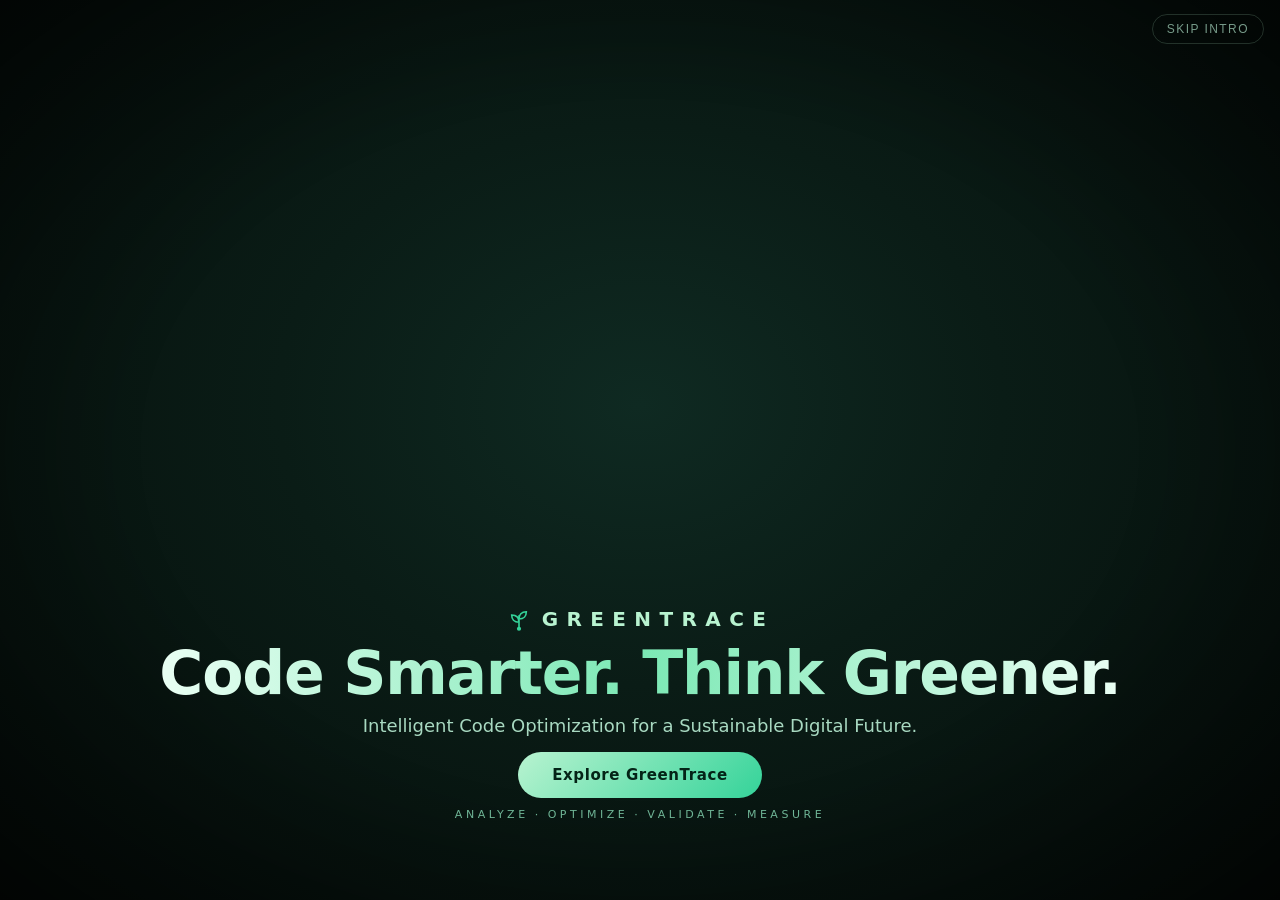
==== commit 2a7d13ee: "Rename app.html to index.html" ====
--- a/static/index.html
+++ b/static/index.html
@@ -1,190 +1,1563 @@
-<!DOCTYPE html>
-<html lang="en">
-<head>
-<meta charset="utf-8">
-<meta name="viewport" content="width=device-width, initial-scale=1, viewport-fit=cover">
-<title>GreenTrace</title>
-<link href="https://fonts.googleapis.com/css2?family=Manrope:wght@300;500;700;800&display=swap" rel="stylesheet">
-<style>
-:root{--bg:#060f0c;--em:#34d399;--mint:#b8f3d0;--g:#1f8a5b;box-sizing:border-box;padding-top:env(safe-area-inset-top,0px);padding-bottom:env(safe-area-inset-bottom,0px)}
-*{box-sizing:border-box;margin:0}
-html,body{height:100%;background:var(--bg);overflow:hidden;font-family:Manrope,Inter,system-ui,sans-serif;color:#eafff4}
-body{background:radial-gradient(ellipse at 50% 45%,#0f2a22 0%,#0a1c16 40%,#050c09 100%)}
-canvas{position:fixed;inset:0;width:100%;height:100%}
-.vig{position:fixed;inset:0;pointer-events:none;background:radial-gradient(ellipse at center,transparent 55%,rgba(0,0,0,.6) 100%)}
-.wrap{position:fixed;left:0;right:0;bottom:0;height:40%;display:flex;flex-direction:column;align-items:center;justify-content:center;text-align:center;padding:0 20px calc(env(safe-area-inset-bottom,0px) + 14px);gap:10px}
-.rv{opacity:0;transform:translateY(14px);filter:blur(6px);animation:rv .8s cubic-bezier(.2,.7,.2,1) forwards}
-@keyframes rv{to{opacity:1;transform:none;filter:none}}
-.logo{display:flex;align-items:center;gap:10px;font-weight:800;letter-spacing:.42em;font-size:clamp(14px,2.2vw,20px);color:var(--mint);animation-delay:3.0s}
-.logo svg{width:26px;height:26px}
-h1{font-weight:800;font-size:clamp(28px,5.4vw,60px);letter-spacing:-.02em;line-height:1.05;animation-delay:3.4s;background:linear-gradient(90deg,#eafff4,#7be8b4,#eafff4);-webkit-background-clip:text;background-clip:text;color:transparent}
-p.sub{font-weight:300;font-size:clamp(13px,1.9vw,18px);color:#a8d9c1;max-width:560px;animation-delay:3.8s}
-.btn{animation-delay:4.2s;margin-top:6px;display:inline-block;text-decoration:none;color:#042417;background:linear-gradient(135deg,#b8f3d0,#34d399);font-weight:700;padding:14px 34px;border-radius:999px;font-size:15px;letter-spacing:.04em;transition:box-shadow .3s,transform .3s}
-.btn:hover,.btn:focus-visible{box-shadow:0 0 0 1px #b8f3d0,0 0 34px 6px rgba(52,211,153,.55);transform:translateY(-2px);outline:none}
-.steps{animation-delay:4.6s;font-size:11px;letter-spacing:.32em;color:#6fb596;font-weight:500;display:flex;gap:6px;flex-wrap:wrap;justify-content:center}
-.steps span{animation:pl 4s infinite}.steps span:nth-child(3){animation-delay:1s}.steps span:nth-child(5){animation-delay:2s}.steps span:nth-child(7){animation-delay:3s}
-@keyframes pl{0%,70%,100%{color:#6fb596}85%{color:#eafff4;text-shadow:0 0 12px #34d399}}
-.skip{position:fixed;top:calc(env(safe-area-inset-top,0px) + 14px);right:16px;background:none;border:1px solid rgba(184,243,208,.25);color:#a8d9c1;font:500 12px Manrope,sans-serif;letter-spacing:.12em;padding:7px 14px;border-radius:999px;cursor:pointer;opacity:.7}
-.skip:hover{opacity:1}
-.skipped .rv{animation-duration:.01s;animation-delay:0s}
-@media (prefers-reduced-motion:reduce){.rv{animation:none;opacity:1;transform:none;filter:none}.steps span{animation:none}.skip{display:none}.btn{transition:none}}
-</style>
-</head>
-<body>
-<canvas id="c" aria-hidden="true"></canvas>
-<div class="vig"></div>
-<button class="skip" id="skip">SKIP INTRO</button>
-<main class="wrap">
-  <div class="logo rv"><svg viewBox="0 0 32 32" fill="none" stroke="#34d399" stroke-width="2" stroke-linecap="round"><path d="M16 28V12M16 20c-6 0-9-4-9-9 6 0 9 3 9 9zM16 16c0-5 3-9 9-9 0 5-3 9-9 9z"/><circle cx="16" cy="28" r="1.6" fill="#34d399"/></svg>GREENTRACE</div>
-  <h1 class="rv">Code Smarter. Think Greener.</h1>
-  <p class="sub rv">Intelligent Code Optimization for a Sustainable Digital Future.</p>
-  <a class="btn rv" id="go" href="index.html">Explore GreenTrace</a>
-  <div class="steps rv" aria-label="Analyze, Optimize, Validate, Measure"><span>ANALYZE</span><span>·</span><span>OPTIMIZE</span><span>·</span><span>VALIDATE</span><span>·</span><span>MEASURE</span></div>
-</main>
-<script>
-// >>> Set this to your app's entry / login page <<<
-const ENTRY_URL = "index.html#login";
-document.getElementById("go").href = ENTRY_URL;
-
-const reduce = matchMedia("(prefers-reduced-motion: reduce)").matches;
-const cv = document.getElementById("c"), ctx = cv.getContext("2d");
-let W, H, dpr, cx, by, sc, mobile;
-var segsT = [], segsR = [], P = [], paths = [], ambient = [], pulses = [];
-const clamp = (v, a = 0, b = 1) => Math.min(b, Math.max(a, v));
-const ease = v => v * v * (3 - 2 * v);
-let seed = 7; const rnd = () => (seed = (seed * 16807) % 2147483647) / 2147483647;
-
-// glow sprite
-const sp = document.createElement("canvas"); sp.width = sp.height = 64;
-{ const g = sp.getContext("2d"), r = g.createRadialGradient(32, 32, 0, 32, 32, 32);
-  r.addColorStop(0, "rgba(220,255,235,1)"); r.addColorStop(.25, "rgba(52,211,153,.7)"); r.addColorStop(1, "rgba(52,211,153,0)");
-  g.fillStyle = r; g.fillRect(0, 0, 64, 64); }
-
-var canopy = [];
-const bl = document.createElement("canvas"); bl.width = bl.height = 64;
-{ const g = bl.getContext("2d"), r = g.createRadialGradient(32, 32, 0, 32, 32, 32);
-  r.addColorStop(0, "rgba(10,48,30,.55)"); r.addColorStop(1, "rgba(10,48,30,0)"); g.fillStyle = r; g.fillRect(0, 0, 64, 64); }
-const LEAF = ["#1f5a36", "#2f7544", "#47925a", "#6ab06d"];   // deep -> sunlit greens
-const MAXD = 5, MAXLV = (MAXD + 1) * 3;
-
-function build() {
-  seed = 11; segsT = []; segsR = []; P = []; paths = []; pulses = []; canopy = [];
-  const X = u => cx + u * sc, Y = u => by + u * sc, clusters = [];
-  // natural limb: 3 gently bending sub-segments, tapering, pulled slightly toward the light
-  function limb(x, y, a, len, w, d, path) {
-    let px = x, py = y, pa = a; const p = path.slice();
-    for (let i = 0; i < 3; i++) {
-      pa += (rnd() - .5) * .24 + (-Math.PI / 2 - pa) * .06;
-      const nx = px + Math.cos(pa) * len / 3, ny = py + Math.sin(pa) * len / 3;
-      segsT.push([px, py, nx, ny, w * (1 - .09 * i), (MAXD - d) * 3 + i]);
-      px = nx; py = ny; p.push([px, py]);
-    }
-    if (d <= 1) clusters.push([px, py, d ? .06 : .078, d]);
-    if (d === 0) { paths.push(p.map(q => [X(q[0]), Y(q[1])])); return; }
-    const n = d === MAXD ? 3 : 2, cw = w * .66;
-    for (let i = 0; i < n; i++) {
-      const side = n === 3 ? i - 1 : (i ? 1 : -1), spread = (d >= 4 ? .5 : .62) + rnd() * .28;
-      limb(px, py, pa + side * spread + (rnd() - .5) * .2, len * (.7 + rnd() * .1), cw, d - 1, p);
-    }
-  }
-  for (let k = -3; k <= 3; k++) if (k) segsT.push([0, 0, k * .032, .022 + Math.abs(k) * .006, .02 - Math.abs(k) * .004, 0]); // root flare
-  limb(0, 0, -Math.PI / 2, .26, .046, MAXD, [[0, 0]]);
-  // circuit-board roots (unchanged concept)
-  for (let i = 0; i < 16; i++) {
-    const dir = i % 2 ? 1 : -1; let x = (rnd() - .5) * .05, y = 0; const pts = [[x, y]], n = 4 + (rnd() * 3 | 0);
-    for (let s = 0; s < n; s++) {
-      const m = s % 3, k = .04 + rnd() * .06;
-      if (m === 0) y += k; else if (m === 1) { x += dir * k; y += k; } else x += dir * k * 1.4;
-      if (y > .3) break; pts.push([x, y]); segsR.push([pts[pts.length - 2][0], pts[pts.length - 2][1], x, y, 0]);
-    }
-    paths.push(pts.map(q => [X(q[0]), Y(q[1])]).reverse());
-  }
-  // targets: a few faint code-dots along the wood + leaves clustered at limb ends
-  const bud = mobile ? 200 : 340; let L = 0; segsT.concat(segsR).forEach(s => L += Math.hypot(s[2] - s[0], s[3] - s[1]));
-  const step = L / bud, rows = Math.floor(H / 16), G = "01{}();=<>/+";
-  const mk = (tx, ty, leaf, d) => { const y = (1 + (rnd() * (rows - 2) | 0)) * 16, x = rnd() * W;
-    P.push({ x, y, sx: x, sy: y, tx, ty, leaf, v: 40 + rnd() * 110, d, ch: G.charAt(rnd() * 12 | 0), ph: rnd() * 6.28, ex: false, m: 0, ang: rnd() * 3.14, size: sc * (.017 + rnd() * .013), ci: 0 }); };
-  segsT.concat(segsR).forEach(s => { const l = Math.hypot(s[2] - s[0], s[3] - s[1]), n = Math.max(1, Math.round(l / step));
-    for (let i = 0; i < n; i++) { const f = i / n; mk(X(s[0] + (s[2] - s[0]) * f), Y(s[1] + (s[3] - s[1]) * f), 0, rnd() * .5); } });
-  const lv0 = P.length;
-  clusters.forEach(c => { canopy.push([X(c[0]), Y(c[1]), c[2] * sc]); const n = c[3] ? (mobile ? 3 : 4) : (mobile ? 6 : 9);
-    for (let i = 0; i < n; i++) { const a = rnd() * 6.283, r = Math.sqrt(rnd()) * c[2]; mk(X(c[0] + Math.cos(a) * r * 1.25), Y(c[1] + Math.sin(a) * r * .85), 1, .45 + rnd() * .55); } });
-  let top = 1e9, bot = -1e9; for (let i = lv0; i < P.length; i++) { top = Math.min(top, P[i].ty); bot = Math.max(bot, P[i].ty); }
-  for (let i = lv0; i < P.length; i++) { const q = P[i], lit = 1 - (q.ty - top) / Math.max(1, bot - top); q.ci = Math.max(0, Math.min(3, Math.floor(lit * 3.2 + (rnd() - .5) * 1.3))); }
-  for (let i = 0; i < (mobile ? 80 : 160); i++) { const y = (1 + (rnd() * (rows - 2) | 0)) * 16, x = rnd() * W;
-    P.push({ x, y, sx: x, sy: y, tx: x, ty: y, leaf: 0, v: 40 + rnd() * 110, d: 0, ch: G.charAt(rnd() * 12 | 0), ph: 0, ex: true, m: 0 }); }
-  ambient = Array.from({ length: mobile ? 35 : 70 }, () => ({ x: rnd() * W, y: rnd() * H, r: 1 + rnd() * 2.5, v: 4 + rnd() * 12, a: .2 + rnd() * .5, ph: rnd() * 6 }));
-  for (let i = 0; i < 6; i++) pulses.push({ p: paths[(rnd() * paths.length) | 0], s: -rnd() * 300, v: 110 + rnd() * 80 });
-}
-function resize() {
-  dpr = Math.min(devicePixelRatio || 1, 2); W = innerWidth; H = innerHeight; mobile = W < 700;
-  cv.width = W * dpr; cv.height = H * dpr; ctx.setTransform(dpr, 0, 0, dpr, 0, 0);
-  cx = W / 2; by = H * (mobile ? .46 : .5); sc = Math.min(H * (mobile ? .3 : .36), W * .5); build();
-}
-addEventListener("resize", resize); resize();
-
-function plen(p) { let l = 0; for (let i = 1; i < p.length; i++) l += Math.hypot(p[i][0] - p[i - 1][0], p[i][1] - p[i - 1][1]); return l; }
-function at(p, s) { for (let i = 1; i < p.length; i++) { const l = Math.hypot(p[i][0] - p[i - 1][0], p[i][1] - p[i - 1][1]); if (s <= l) { const f = s / l; return [p[i - 1][0] + (p[i][0] - p[i - 1][0]) * f, p[i - 1][1] + (p[i][1] - p[i - 1][1]) * f]; } s -= l; } return p[p.length - 1]; }
-function glow(x, y, r, a) { ctx.globalAlpha = a; ctx.drawImage(sp, x - r, y - r, r * 2, r * 2); }
-
-let t0 = performance.now(), last = t0, skipT = 0;
-document.getElementById("skip").onclick = () => { skipT = 6; document.body.classList.add("skipped"); };
-
-function frame(now) {
-  const dt = Math.min(.05, (now - last) / 1000); last = now;
-  const t = reduce ? 30 : (now - t0) / 1000 + skipT;
-  ctx.globalCompositeOperation = "source-over"; ctx.globalAlpha = 1; ctx.clearRect(0, 0, W, H);
-  ctx.globalCompositeOperation = "lighter";
-  const raw = clamp((t - 1.7) / 1.9), rev = ease(raw), lf = ease(clamp((t - 2) / 1.6));
-  const gr = ctx.createRadialGradient(cx, by + sc * .1, 0, cx, by + sc * .1, sc * .9);
-  gr.addColorStop(0, `rgba(52,211,153,${.16 * ease(clamp((t - 1.5) / 2))})`); gr.addColorStop(1, "rgba(52,211,153,0)");
-  ctx.globalAlpha = 1; ctx.fillStyle = gr; ctx.fillRect(0, 0, W, H);
-  ambient.forEach(a => { if (!reduce) { a.y -= a.v * dt; a.x += Math.sin(t + a.ph) * 6 * dt; if (a.y < -10) a.y = H + 10; } glow(a.x, a.y, a.r * 3, a.a * clamp(t / 1) * .5); });
-  // circuit roots (thin lines, as before)
-  ctx.beginPath(); const X = u => cx + u * sc, Y = u => by + u * sc;
-  segsR.forEach(s => { ctx.moveTo(X(s[0]), Y(s[1])); ctx.lineTo(X(s[2]), Y(s[3])); });
-  ctx.lineCap = "round"; ctx.globalAlpha = rev * .3; ctx.strokeStyle = "rgba(52,211,153,.9)"; ctx.lineWidth = mobile ? 3 : 5; ctx.stroke();
-  ctx.globalAlpha = rev * .85; ctx.strokeStyle = "rgba(120,240,180,.95)"; ctx.lineWidth = 1; ctx.stroke();
-  // code glyphs converge (leaf glyphs become leaves, wood glyphs become dots that fade)
-  ctx.font = "11px 'Courier New',monospace"; ctx.textAlign = "center";
-  const si = clamp((t - .3) / 1);
-  for (const q of P) {
-    const m = q.ex ? 0 : ease(clamp((t - 1 - q.d * 1.2) / 1.4)); q.m = m;
-    if (m <= 0) { if (!reduce) { q.x += q.v * dt; if (q.x > W + 20) q.x = -20; } q.sx = q.x; q.sy = q.y; }
-    let x = q.x, y = q.y;
-    if (m > 0) { x = q.sx + (q.tx - q.sx) * m; y = q.sy + (q.ty - q.sy) * m + Math.sin(t * 3 + q.ph) * (1 - m) * 10; }
-    q.px = x; q.py = y;
-    if (q.ex) { const f = 1 - ease(clamp((t - 2) / 2)); if (f <= 0) continue; ctx.globalAlpha = .45 * si * f; ctx.fillStyle = "#34d399"; ctx.fillText(q.ch, x, y); continue; }
-    if (m < .6) { ctx.globalAlpha = (.18 + .5 * si) * (1 - m * 1.4); ctx.fillStyle = "#3be6a0"; ctx.fillText(q.ch, x, y); }
-    else if (!q.leaf) { const a = .5 * (1 - rev); if (a > .02) { ctx.globalAlpha = a; ctx.fillStyle = "#7be8b4"; ctx.fillRect(x - 1, y - 1, 2, 2); } }
-  }
-  // solid, natural-looking tree (normal blending): tapered bark limbs that grow outward level by level
-  ctx.globalCompositeOperation = "source-over"; ctx.lineCap = "round";
-  if (rev > 0) for (const s of segsT) {
-    const p = clamp(raw * (MAXLV + 3) - s[5]); if (p <= 0) continue;
-    const x1 = X(s[0]), y1 = Y(s[1]), x2 = x1 + (X(s[2]) - x1) * p, y2 = y1 + (Y(s[3]) - y1) * p, w = Math.max(1.1, s[4] * sc);
-    ctx.globalAlpha = 1; ctx.strokeStyle = "#2d3524"; ctx.lineWidth = w; ctx.beginPath(); ctx.moveTo(x1, y1); ctx.lineTo(x2, y2); ctx.stroke();
-    if (w > 3) { ctx.globalAlpha = .55; ctx.strokeStyle = "#5f7a52"; ctx.lineWidth = w * .28; ctx.beginPath(); ctx.moveTo(x1 + w * .18, y1); ctx.lineTo(x2 + w * .18, y2); ctx.stroke(); }
-  }
-  // canopy depth (soft shadow mass) then individual leaves
-  if (lf > 0) for (const c of canopy) { ctx.globalAlpha = .5 * lf; ctx.drawImage(bl, c[0] - c[2] * 1.9, c[1] - c[2] * 1.9, c[2] * 3.8, c[2] * 3.8); }
-  for (const q of P) {
-    if (!q.leaf || q.m < .55) continue;
-    ctx.globalAlpha = .95 * clamp((q.m - .55) / .4); ctx.fillStyle = LEAF[q.ci];
-    ctx.beginPath(); ctx.ellipse(q.px, q.py, q.size, q.size * .55, q.ang, 0, 6.283); ctx.fill();
-  }
-  // gentle energy pulses along limbs/roots
-  ctx.globalCompositeOperation = "lighter";
-  if (t > 3.6 && !reduce) pulses.forEach(p => {
-    const L = plen(p.p); p.s += p.v * dt;
-    if (p.s > L + 40) { p.p = paths[(Math.random() * paths.length) | 0]; p.s = -Math.random() * 150; }
-    if (p.s > 0) { const q = at(p.p, Math.min(p.s, L)); glow(q[0], q[1], 11, .8); glow(q[0], q[1], 4, 1); }
-  });
-  ctx.globalAlpha = 1;
-  requestAnimationFrame(frame);
-}
-if (reduce) { frame(performance.now() + 100); } else requestAnimationFrame(frame);
-if (reduce) { addEventListener("resize", () => frame(performance.now())); }
-</script>
-</body>
-</html>
+<!DOCTYPE html>
+<!DOCTYPE html>
+<html lang="en">
+<head>
+<meta charset="utf-8">
+<meta name="viewport" content="width=device-width, initial-scale=1, viewport-fit=cover">
+<title>GreenTrace</title>
+<link href="https://fonts.googleapis.com/css2?family=Manrope:wght@300;500;700;800&display=swap" rel="stylesheet">
+<style>
+:root{--bg:#060f0c;--em:#34d399;--mint:#b8f3d0;--g:#1f8a5b;box-sizing:border-box;padding-top:env(safe-area-inset-top,0px);padding-bottom:env(safe-area-inset-bottom,0px)}
+*{box-sizing:border-box;margin:0}
+html,body{height:100%;background:var(--bg);overflow:hidden;font-family:Manrope,Inter,system-ui,sans-serif;color:#eafff4}
+body{background:radial-gradient(ellipse at 50% 45%,#0f2a22 0%,#0a1c16 40%,#050c09 100%)}
+canvas{position:fixed;inset:0;width:100%;height:100%}
+.vig{position:fixed;inset:0;pointer-events:none;background:radial-gradient(ellipse at center,transparent 55%,rgba(0,0,0,.6) 100%)}
+.wrap{position:fixed;left:0;right:0;bottom:0;height:40%;display:flex;flex-direction:column;align-items:center;justify-content:center;text-align:center;padding:0 20px calc(env(safe-area-inset-bottom,0px) + 14px);gap:10px}
+.rv{opacity:0;transform:translateY(14px);filter:blur(6px);animation:rv .8s cubic-bezier(.2,.7,.2,1) forwards}
+@keyframes rv{to{opacity:1;transform:none;filter:none}}
+.logo{display:flex;align-items:center;gap:10px;font-weight:800;letter-spacing:.42em;font-size:clamp(14px,2.2vw,20px);color:var(--mint);animation-delay:3.0s}
+.logo svg{width:26px;height:26px}
+h1{font-weight:800;font-size:clamp(28px,5.4vw,60px);letter-spacing:-.02em;line-height:1.05;animation-delay:3.4s;background:linear-gradient(90deg,#eafff4,#7be8b4,#eafff4);-webkit-background-clip:text;background-clip:text;color:transparent}
+p.sub{font-weight:300;font-size:clamp(13px,1.9vw,18px);color:#a8d9c1;max-width:560px;animation-delay:3.8s}
+.btn{animation-delay:4.2s;margin-top:6px;display:inline-block;text-decoration:none;color:#042417;background:linear-gradient(135deg,#b8f3d0,#34d399);font-weight:700;padding:14px 34px;border-radius:999px;font-size:15px;letter-spacing:.04em;transition:box-shadow .3s,transform .3s}
+.btn:hover,.btn:focus-visible{box-shadow:0 0 0 1px #b8f3d0,0 0 34px 6px rgba(52,211,153,.55);transform:translateY(-2px);outline:none}
+.steps{animation-delay:4.6s;font-size:11px;letter-spacing:.32em;color:#6fb596;font-weight:500;display:flex;gap:6px;flex-wrap:wrap;justify-content:center}
+.steps span{animation:pl 4s infinite}.steps span:nth-child(3){animation-delay:1s}.steps span:nth-child(5){animation-delay:2s}.steps span:nth-child(7){animation-delay:3s}
+@keyframes pl{0%,70%,100%{color:#6fb596}85%{color:#eafff4;text-shadow:0 0 12px #34d399}}
+.skip{position:fixed;top:calc(env(safe-area-inset-top,0px) + 14px);right:16px;background:none;border:1px solid rgba(184,243,208,.25);color:#a8d9c1;font:500 12px Manrope,sans-serif;letter-spacing:.12em;padding:7px 14px;border-radius:999px;cursor:pointer;opacity:.7}
+.skip:hover{opacity:1}
+.skipped .rv{animation-duration:.01s;animation-delay:0s}
+@media (prefers-reduced-motion:reduce){.rv{animation:none;opacity:1;transform:none;filter:none}.steps span{animation:none}.skip{display:none}.btn{transition:none}}
+</style>
+</head>
+<body>
+<canvas id="c" aria-hidden="true"></canvas>
+<div class="vig"></div>
+<button class="skip" id="skip">SKIP INTRO</button>
+<main class="wrap">
+  <div class="logo rv"><svg viewBox="0 0 32 32" fill="none" stroke="#34d399" stroke-width="2" stroke-linecap="round"><path d="M16 28V12M16 20c-6 0-9-4-9-9 6 0 9 3 9 9zM16 16c0-5 3-9 9-9 0 5-3 9-9 9z"/><circle cx="16" cy="28" r="1.6" fill="#34d399"/></svg>GREENTRACE</div>
+  <h1 class="rv">Code Smarter. Think Greener.</h1>
+  <p class="sub rv">Intelligent Code Optimization for a Sustainable Digital Future.</p>
+  <a class="btn rv" id="go" href="index.html">Explore GreenTrace</a>
+  <div class="steps rv" aria-label="Analyze, Optimize, Validate, Measure"><span>ANALYZE</span><span>·</span><span>OPTIMIZE</span><span>·</span><span>VALIDATE</span><span>·</span><span>MEASURE</span></div>
+</main>
+<script>
+// >>> Set this to your app's entry / login page <<<
+const ENTRY_URL = "index.html#login";
+document.getElementById("go").href = ENTRY_URL;
+
+const reduce = matchMedia("(prefers-reduced-motion: reduce)").matches;
+const cv = document.getElementById("c"), ctx = cv.getContext("2d");
+let W, H, dpr, cx, by, sc, mobile;
+var segsT = [], segsR = [], P = [], paths = [], ambient = [], pulses = [];
+const clamp = (v, a = 0, b = 1) => Math.min(b, Math.max(a, v));
+const ease = v => v * v * (3 - 2 * v);
+let seed = 7; const rnd = () => (seed = (seed * 16807) % 2147483647) / 2147483647;
+
+// glow sprite
+const sp = document.createElement("canvas"); sp.width = sp.height = 64;
+{ const g = sp.getContext("2d"), r = g.createRadialGradient(32, 32, 0, 32, 32, 32);
+  r.addColorStop(0, "rgba(220,255,235,1)"); r.addColorStop(.25, "rgba(52,211,153,.7)"); r.addColorStop(1, "rgba(52,211,153,0)");
+  g.fillStyle = r; g.fillRect(0, 0, 64, 64); }
+
+var canopy = [];
+const bl = document.createElement("canvas"); bl.width = bl.height = 64;
+{ const g = bl.getContext("2d"), r = g.createRadialGradient(32, 32, 0, 32, 32, 32);
+  r.addColorStop(0, "rgba(10,48,30,.55)"); r.addColorStop(1, "rgba(10,48,30,0)"); g.fillStyle = r; g.fillRect(0, 0, 64, 64); }
+const LEAF = ["#1f5a36", "#2f7544", "#47925a", "#6ab06d"];   // deep -> sunlit greens
+const MAXD = 5, MAXLV = (MAXD + 1) * 3;
+
+function build() {
+  seed = 11; segsT = []; segsR = []; P = []; paths = []; pulses = []; canopy = [];
+  const X = u => cx + u * sc, Y = u => by + u * sc, clusters = [];
+  // natural limb: 3 gently bending sub-segments, tapering, pulled slightly toward the light
+  function limb(x, y, a, len, w, d, path) {
+    let px = x, py = y, pa = a; const p = path.slice();
+    for (let i = 0; i < 3; i++) {
+      pa += (rnd() - .5) * .24 + (-Math.PI / 2 - pa) * .06;
+      const nx = px + Math.cos(pa) * len / 3, ny = py + Math.sin(pa) * len / 3;
+      segsT.push([px, py, nx, ny, w * (1 - .09 * i), (MAXD - d) * 3 + i]);
+      px = nx; py = ny; p.push([px, py]);
+    }
+    if (d <= 1) clusters.push([px, py, d ? .06 : .078, d]);
+    if (d === 0) { paths.push(p.map(q => [X(q[0]), Y(q[1])])); return; }
+    const n = d === MAXD ? 3 : 2, cw = w * .66;
+    for (let i = 0; i < n; i++) {
+      const side = n === 3 ? i - 1 : (i ? 1 : -1), spread = (d >= 4 ? .5 : .62) + rnd() * .28;
+      limb(px, py, pa + side * spread + (rnd() - .5) * .2, len * (.7 + rnd() * .1), cw, d - 1, p);
+    }
+  }
+  for (let k = -3; k <= 3; k++) if (k) segsT.push([0, 0, k * .032, .022 + Math.abs(k) * .006, .02 - Math.abs(k) * .004, 0]); // root flare
+  limb(0, 0, -Math.PI / 2, .26, .046, MAXD, [[0, 0]]);
+  // circuit-board roots (unchanged concept)
+  for (let i = 0; i < 16; i++) {
+    const dir = i % 2 ? 1 : -1; let x = (rnd() - .5) * .05, y = 0; const pts = [[x, y]], n = 4 + (rnd() * 3 | 0);
+    for (let s = 0; s < n; s++) {
+      const m = s % 3, k = .04 + rnd() * .06;
+      if (m === 0) y += k; else if (m === 1) { x += dir * k; y += k; } else x += dir * k * 1.4;
+      if (y > .3) break; pts.push([x, y]); segsR.push([pts[pts.length - 2][0], pts[pts.length - 2][1], x, y, 0]);
+    }
+    paths.push(pts.map(q => [X(q[0]), Y(q[1])]).reverse());
+  }
+  // targets: a few faint code-dots along the wood + leaves clustered at limb ends
+  const bud = mobile ? 200 : 340; let L = 0; segsT.concat(segsR).forEach(s => L += Math.hypot(s[2] - s[0], s[3] - s[1]));
+  const step = L / bud, rows = Math.floor(H / 16), G = "01{}();=<>/+";
+  const mk = (tx, ty, leaf, d) => { const y = (1 + (rnd() * (rows - 2) | 0)) * 16, x = rnd() * W;
+    P.push({ x, y, sx: x, sy: y, tx, ty, leaf, v: 40 + rnd() * 110, d, ch: G.charAt(rnd() * 12 | 0), ph: rnd() * 6.28, ex: false, m: 0, ang: rnd() * 3.14, size: sc * (.017 + rnd() * .013), ci: 0 }); };
+  segsT.concat(segsR).forEach(s => { const l = Math.hypot(s[2] - s[0], s[3] - s[1]), n = Math.max(1, Math.round(l / step));
+    for (let i = 0; i < n; i++) { const f = i / n; mk(X(s[0] + (s[2] - s[0]) * f), Y(s[1] + (s[3] - s[1]) * f), 0, rnd() * .5); } });
+  const lv0 = P.length;
+  clusters.forEach(c => { canopy.push([X(c[0]), Y(c[1]), c[2] * sc]); const n = c[3] ? (mobile ? 3 : 4) : (mobile ? 6 : 9);
+    for (let i = 0; i < n; i++) { const a = rnd() * 6.283, r = Math.sqrt(rnd()) * c[2]; mk(X(c[0] + Math.cos(a) * r * 1.25), Y(c[1] + Math.sin(a) * r * .85), 1, .45 + rnd() * .55); } });
+  let top = 1e9, bot = -1e9; for (let i = lv0; i < P.length; i++) { top = Math.min(top, P[i].ty); bot = Math.max(bot, P[i].ty); }
+  for (let i = lv0; i < P.length; i++) { const q = P[i], lit = 1 - (q.ty - top) / Math.max(1, bot - top); q.ci = Math.max(0, Math.min(3, Math.floor(lit * 3.2 + (rnd() - .5) * 1.3))); }
+  for (let i = 0; i < (mobile ? 80 : 160); i++) { const y = (1 + (rnd() * (rows - 2) | 0)) * 16, x = rnd() * W;
+    P.push({ x, y, sx: x, sy: y, tx: x, ty: y, leaf: 0, v: 40 + rnd() * 110, d: 0, ch: G.charAt(rnd() * 12 | 0), ph: 0, ex: true, m: 0 }); }
+  ambient = Array.from({ length: mobile ? 35 : 70 }, () => ({ x: rnd() * W, y: rnd() * H, r: 1 + rnd() * 2.5, v: 4 + rnd() * 12, a: .2 + rnd() * .5, ph: rnd() * 6 }));
+  for (let i = 0; i < 6; i++) pulses.push({ p: paths[(rnd() * paths.length) | 0], s: -rnd() * 300, v: 110 + rnd() * 80 });
+}
+function resize() {
+  dpr = Math.min(devicePixelRatio || 1, 2); W = innerWidth; H = innerHeight; mobile = W < 700;
+  cv.width = W * dpr; cv.height = H * dpr; ctx.setTransform(dpr, 0, 0, dpr, 0, 0);
+  cx = W / 2; by = H * (mobile ? .46 : .5); sc = Math.min(H * (mobile ? .3 : .36), W * .5); build();
+}
+addEventListener("resize", resize); resize();
+
+function plen(p) { let l = 0; for (let i = 1; i < p.length; i++) l += Math.hypot(p[i][0] - p[i - 1][0], p[i][1] - p[i - 1][1]); return l; }
+function at(p, s) { for (let i = 1; i < p.length; i++) { const l = Math.hypot(p[i][0] - p[i - 1][0], p[i][1] - p[i - 1][1]); if (s <= l) { const f = s / l; return [p[i - 1][0] + (p[i][0] - p[i - 1][0]) * f, p[i - 1][1] + (p[i][1] - p[i - 1][1]) * f]; } s -= l; } return p[p.length - 1]; }
+function glow(x, y, r, a) { ctx.globalAlpha = a; ctx.drawImage(sp, x - r, y - r, r * 2, r * 2); }
+
+let t0 = performance.now(), last = t0, skipT = 0;
+document.getElementById("skip").onclick = () => { skipT = 6; document.body.classList.add("skipped"); };
+
+function frame(now) {
+  const dt = Math.min(.05, (now - last) / 1000); last = now;
+  const t = reduce ? 30 : (now - t0) / 1000 + skipT;
+  ctx.globalCompositeOperation = "source-over"; ctx.globalAlpha = 1; ctx.clearRect(0, 0, W, H);
+  ctx.globalCompositeOperation = "lighter";
+  const raw = clamp((t - 1.7) / 1.9), rev = ease(raw), lf = ease(clamp((t - 2) / 1.6));
+  const gr = ctx.createRadialGradient(cx, by + sc * .1, 0, cx, by + sc * .1, sc * .9);
+  gr.addColorStop(0, `rgba(52,211,153,${.16 * ease(clamp((t - 1.5) / 2))})`); gr.addColorStop(1, "rgba(52,211,153,0)");
+  ctx.globalAlpha = 1; ctx.fillStyle = gr; ctx.fillRect(0, 0, W, H);
+  ambient.forEach(a => { if (!reduce) { a.y -= a.v * dt; a.x += Math.sin(t + a.ph) * 6 * dt; if (a.y < -10) a.y = H + 10; } glow(a.x, a.y, a.r * 3, a.a * clamp(t / 1) * .5); });
+  // circuit roots (thin lines, as before)
+  ctx.beginPath(); const X = u => cx + u * sc, Y = u => by + u * sc;
+  segsR.forEach(s => { ctx.moveTo(X(s[0]), Y(s[1])); ctx.lineTo(X(s[2]), Y(s[3])); });
+  ctx.lineCap = "round"; ctx.globalAlpha = rev * .3; ctx.strokeStyle = "rgba(52,211,153,.9)"; ctx.lineWidth = mobile ? 3 : 5; ctx.stroke();
+  ctx.globalAlpha = rev * .85; ctx.strokeStyle = "rgba(120,240,180,.95)"; ctx.lineWidth = 1; ctx.stroke();
+  // code glyphs converge (leaf glyphs become leaves, wood glyphs become dots that fade)
+  ctx.font = "11px 'Courier New',monospace"; ctx.textAlign = "center";
+  const si = clamp((t - .3) / 1);
+  for (const q of P) {
+    const m = q.ex ? 0 : ease(clamp((t - 1 - q.d * 1.2) / 1.4)); q.m = m;
+    if (m <= 0) { if (!reduce) { q.x += q.v * dt; if (q.x > W + 20) q.x = -20; } q.sx = q.x; q.sy = q.y; }
+    let x = q.x, y = q.y;
+    if (m > 0) { x = q.sx + (q.tx - q.sx) * m; y = q.sy + (q.ty - q.sy) * m + Math.sin(t * 3 + q.ph) * (1 - m) * 10; }
+    q.px = x; q.py = y;
+    if (q.ex) { const f = 1 - ease(clamp((t - 2) / 2)); if (f <= 0) continue; ctx.globalAlpha = .45 * si * f; ctx.fillStyle = "#34d399"; ctx.fillText(q.ch, x, y); continue; }
+    if (m < .6) { ctx.globalAlpha = (.18 + .5 * si) * (1 - m * 1.4); ctx.fillStyle = "#3be6a0"; ctx.fillText(q.ch, x, y); }
+    else if (!q.leaf) { const a = .5 * (1 - rev); if (a > .02) { ctx.globalAlpha = a; ctx.fillStyle = "#7be8b4"; ctx.fillRect(x - 1, y - 1, 2, 2); } }
+  }
+  // solid, natural-looking tree (normal blending): tapered bark limbs that grow outward level by level
+  ctx.globalCompositeOperation = "source-over"; ctx.lineCap = "round";
+  if (rev > 0) for (const s of segsT) {
+    const p = clamp(raw * (MAXLV + 3) - s[5]); if (p <= 0) continue;
+    const x1 = X(s[0]), y1 = Y(s[1]), x2 = x1 + (X(s[2]) - x1) * p, y2 = y1 + (Y(s[3]) - y1) * p, w = Math.max(1.1, s[4] * sc);
+    ctx.globalAlpha = 1; ctx.strokeStyle = "#2d3524"; ctx.lineWidth = w; ctx.beginPath(); ctx.moveTo(x1, y1); ctx.lineTo(x2, y2); ctx.stroke();
+    if (w > 3) { ctx.globalAlpha = .55; ctx.strokeStyle = "#5f7a52"; ctx.lineWidth = w * .28; ctx.beginPath(); ctx.moveTo(x1 + w * .18, y1); ctx.lineTo(x2 + w * .18, y2); ctx.stroke(); }
+  }
+  // canopy depth (soft shadow mass) then individual leaves
+  if (lf > 0) for (const c of canopy) { ctx.globalAlpha = .5 * lf; ctx.drawImage(bl, c[0] - c[2] * 1.9, c[1] - c[2] * 1.9, c[2] * 3.8, c[2] * 3.8); }
+  for (const q of P) {
+    if (!q.leaf || q.m < .55) continue;
+    ctx.globalAlpha = .95 * clamp((q.m - .55) / .4); ctx.fillStyle = LEAF[q.ci];
+    ctx.beginPath(); ctx.ellipse(q.px, q.py, q.size, q.size * .55, q.ang, 0, 6.283); ctx.fill();
+  }
+  // gentle energy pulses along limbs/roots
+  ctx.globalCompositeOperation = "lighter";
+  if (t > 3.6 && !reduce) pulses.forEach(p => {
+    const L = plen(p.p); p.s += p.v * dt;
+    if (p.s > L + 40) { p.p = paths[(Math.random() * paths.length) | 0]; p.s = -Math.random() * 150; }
+    if (p.s > 0) { const q = at(p.p, Math.min(p.s, L)); glow(q[0], q[1], 11, .8); glow(q[0], q[1], 4, 1); }
+  });
+  ctx.globalAlpha = 1;
+  requestAnimationFrame(frame);
+}
+if (reduce) { frame(performance.now() + 100); } else requestAnimationFrame(frame);
+if (reduce) { addEventListener("resize", () => frame(performance.now())); }
+
+<head>
+    <meta charset="UTF-8">
+    <meta name="viewport" content="width=device-width, initial-scale=1.0">
+
+    <title>GreenTrace - Energy-Aware Code Optimization</title>
+
+    <link rel="stylesheet" href="style.css">
+</head>
+
+<!-- =====================================================
+     SPLASH SCREEN
+===================================================== -->
+
+<div id="splashScreen" class="splash-screen">
+
+    <div class="splash-overlay"></div>
+
+    <div class="splash-content">
+
+        <div class="splash-loader"></div>
+
+        <p class="splash-loading">
+            Loading GreenTrace...
+        </p>
+
+    </div>
+
+</div>
+
+
+<!-- =====================================================
+     MAIN APPLICATION
+===================================================== -->
+
+<div id="mainApp" class="main-app">
+
+
+    <!-- =================================================
+         SIDEBAR
+    ================================================== -->
+
+    <aside class="sidebar">
+
+        <div class="brand">
+
+            <div class="brand-icon">
+                🌱
+            </div>
+
+            <div>
+                <h2>GreenTrace</h2>
+                <span>Energy-Aware Code</span>
+            </div>
+
+        </div>
+
+
+        <nav class="sidebar-nav">
+
+            <button class="nav-item active"
+                    onclick="showPage('dashboard', this)">
+
+                <span>📊</span>
+                <span>Dashboard</span>
+
+            </button>
+
+
+            <button class="nav-item"
+                    onclick="showPage('analyze', this)">
+
+                <span>⚡</span>
+                <span>Analyze Code</span>
+
+            </button>
+
+
+            <button class="nav-item"
+                    onclick="showPage('results', this)">
+
+                <span>📈</span>
+                <span>Results</span>
+
+            </button>
+
+
+            <button class="nav-item"
+                    onclick="showPage('optimization', this)">
+
+                <span>🚀</span>
+                <span>Optimization</span>
+
+            </button>
+
+
+            <button class="nav-item"
+                    onclick="showPage('validation', this)">
+
+                <span>✓</span>
+                <span>Validation</span>
+
+            </button>
+
+
+            <button class="nav-item"
+                    onclick="showPage('comparison', this)">
+
+                <span>⚖</span>
+                <span>Comparison</span>
+
+            </button>
+
+
+            <button class="nav-item"
+                    onclick="showPage('history', this)">
+
+                <span>🕘</span>
+                <span>History</span>
+
+            </button>
+
+
+            <button class="nav-item"
+                    onclick="showPage('reports', this)">
+
+                <span>📄</span>
+                <span>Reports</span>
+
+            </button>
+
+
+            <button class="nav-item"
+                    onclick="showPage('settings', this)">
+
+                <span>⚙</span>
+                <span>Settings</span>
+
+            </button>
+
+        </nav>
+
+
+        <div class="sidebar-bottom">
+
+            <div class="local-mode">
+                <span class="status-dot"></span>
+                Local Mode
+            </div>
+
+            <div class="version">
+                GreenTrace v1.0
+            </div>
+
+        </div>
+
+    </aside>
+
+
+
+    <!-- =================================================
+         MAIN CONTENT
+    ================================================== -->
+
+    <main class="main-content">
+
+
+        <!-- TOP BAR -->
+
+        <header class="topbar">
+
+            <div>
+
+                <h1 id="pageTitle">
+                    Dashboard
+                </h1>
+
+                <p id="pageSubtitle">
+                    Monitor your software's energy impact.
+                </p>
+
+            </div>
+
+
+            <div class="topbar-actions">
+
+                <button class="theme-button"
+                        onclick="toggleTheme()"
+                        id="themeButton">
+
+                    🌙 Dark
+
+                </button>
+
+
+                <div class="user-badge">
+                    👩‍💻 Developer
+                </div>
+
+            </div>
+
+        </header>
+
+
+
+        <!-- =================================================
+             DASHBOARD
+        ================================================== -->
+
+        <section id="dashboard" class="page active-page">
+
+            <div class="hero-card">
+
+                <div>
+
+                    <span class="hero-tag">
+                        ⚡ ENERGY-AWARE SOFTWARE ANALYSIS
+                    </span>
+
+                    <h2>
+                        Code Greener.<br>
+                        Measure the Impact.
+                    </h2>
+
+                    <p>
+                        GreenTrace analyzes source code, detects inefficient
+                        patterns, suggests optimized alternatives, validates
+                        them and compares their estimated energy and carbon impact.
+                    </p>
+
+                    <button class="primary-button"
+                            onclick="showPageByName('analyze')">
+
+                        Start Analysis →
+
+                    </button>
+
+                </div>
+
+
+                <div class="hero-symbol">
+                    🌱
+                </div>
+
+            </div>
+
+
+
+            <!-- METRICS -->
+
+            <div class="section-heading">
+
+                <div>
+                    <h2>Overview</h2>
+                    <p>Your latest software sustainability metrics.</p>
+                </div>
+
+            </div>
+
+
+            <div class="metric-grid">
+
+                <div class="metric-card">
+                    <div class="metric-icon">📊</div>
+                    <span>Analyses</span>
+                    <strong id="statAnalyses">0</strong>
+                    <small id="statAnalysesNote">No analyses yet</small>
+                </div>
+
+                <div class="metric-card">
+                    <div class="metric-icon">🚀</div>
+                    <span>Optimizations</span>
+                    <strong id="statOptimizations">0</strong>
+                    <small id="statOptNote">No optimizations yet</small>
+                </div>
+
+                <div class="metric-card">
+                    <div class="metric-icon">⚡</div>
+                    <span>Energy Saved</span>
+                    <strong id="statEnergy">0 Wh</strong>
+                    <small>Estimated</small>
+                </div>
+
+                <div class="metric-card">
+                    <div class="metric-icon">🌿</div>
+                    <span>CO₂ Reduction</span>
+                    <strong id="statCarbon">0 g</strong>
+                    <small>Estimated</small>
+                </div>
+
+            </div>
+
+
+
+            <!-- FEATURE CARDS -->
+
+            <div class="section-heading">
+
+                <div>
+                    <h2>GreenTrace Capabilities</h2>
+                    <p>From code analysis to measurable impact.</p>
+                </div>
+
+            </div>
+
+
+            <div class="feature-grid">
+
+                <div class="feature-card"
+                     onclick="showPageByName('analyze')">
+
+                    <div class="feature-icon">🔍</div>
+
+                    <h3>Static Code Analysis</h3>
+
+                    <p>
+                        Detect inefficient code structures before execution.
+                    </p>
+
+                </div>
+
+
+                <div class="feature-card">
+
+                    <div class="feature-icon">🚀</div>
+
+                    <h3>Code Optimization</h3>
+
+                    <p>
+                        Generate cleaner and more efficient code alternatives.
+                    </p>
+
+                </div>
+
+
+                <div class="feature-card">
+
+                    <div class="feature-icon">⚡</div>
+
+                    <h3>Energy & Carbon</h3>
+
+                    <p>
+                        Estimate energy usage and associated carbon impact.
+                    </p>
+
+                </div>
+
+
+                <div class="feature-card">
+
+                    <div class="feature-icon">✓</div>
+
+                    <h3>Functional Validation</h3>
+
+                    <p>
+                        Check whether optimized code maintains expected output.
+                    </p>
+
+                </div>
+
+
+                <div class="feature-card">
+
+                    <div class="feature-icon">⚖</div>
+
+                    <h3>Impact Comparison</h3>
+
+                    <p>
+                        Compare original and optimized implementations.
+                    </p>
+
+                </div>
+
+
+                <div class="feature-card">
+
+                    <div class="feature-icon">📈</div>
+
+                    <h3>Scale Impact</h3>
+
+                    <p>
+                        Project potential impact across repeated executions.
+                    </p>
+
+                </div>
+
+            </div>
+
+        </section>
+
+
+
+        <!-- =================================================
+             ANALYZE CODE
+        ================================================== -->
+
+        <section id="analyze" class="page">
+
+            <div class="page-header">
+
+                <div>
+
+                    <h2>Analyze Source Code</h2>
+
+                    <p>
+                        Enter your code and select the analysis modules.
+                    </p>
+
+                </div>
+
+            </div>
+
+
+            <div class="analysis-layout">
+
+                <div class="editor-card">
+
+                    <div class="editor-header">
+
+                        <div>
+
+                            <span>Source Code</span>
+
+                            <select id="languageSelect"
+                                    onchange="changeLanguage()">
+
+                                <option value="python">
+                                    Python
+                                </option>
+
+                                <option value="cpp">
+                                    C++
+                                </option>
+
+                                <option value="javascript">
+                                    JavaScript
+                                </option>
+
+                            </select>
+
+                        </div>
+
+
+                        <div class="editor-actions">
+
+                            <button onclick="loadExampleCode()">
+                                Example
+                            </button>
+
+                            <button onclick="clearEditor()">
+                                Clear
+                            </button>
+
+                        </div>
+
+                    </div>
+
+
+                    <textarea id="codeInput"
+                              spellcheck="false"
+                              placeholder="Paste your source code here..."></textarea>
+
+
+                    <div class="test-box">
+                        <label for="testInput">
+                            Test cases
+                            <small>(optional, one Python expression per line, e.g. find_pairs([1, 2, 3], 4))</small>
+                        </label>
+                        <textarea id="testInput"
+                                  spellcheck="false"
+                                  placeholder="find_pairs([1, 2, 3, 4], 5)"></textarea>
+                    </div>
+
+
+                    <div class="editor-footer">
+
+                        <span id="codeInfo">
+                            Python • 0 lines
+                        </span>
+
+                        <button onclick="uploadCode()">
+                            📁 Upload
+                        </button>
+
+                        <input type="file"
+                               id="codeFile"
+                               hidden
+                               accept=".py,.cpp,.js,.txt"
+                               onchange="handleFileUpload(event)">
+
+                    </div>
+
+                </div>
+
+
+
+                <!-- ANALYSIS OPTIONS -->
+
+                <div class="options-card">
+
+                    <h3>Analysis Modules</h3>
+
+                    <label class="check-row">
+
+                        <input type="checkbox"
+                               checked
+                               id="staticCheck">
+
+                        <span>
+                            <strong>Static Code Analysis</strong>
+                            <small>Detect inefficient patterns</small>
+                        </span>
+
+                    </label>
+
+
+                    <label class="check-row">
+
+                        <input type="checkbox"
+                               checked
+                               id="complexityCheck">
+
+                        <span>
+                            <strong>Complexity Analysis</strong>
+                            <small>Estimate algorithmic complexity</small>
+                        </span>
+
+                    </label>
+
+
+                    <label class="check-row">
+
+                        <input type="checkbox"
+                               checked
+                               id="optimizationCheck">
+
+                        <span>
+                            <strong>Optimization Detection</strong>
+                            <small>Find optimization opportunities</small>
+                        </span>
+
+                    </label>
+
+
+                    <label class="check-row">
+
+                        <input type="checkbox"
+                               checked
+                               id="benchmarkCheck">
+
+                        <span>
+                            <strong>Runtime Benchmark</strong>
+                            <small>Compare execution performance</small>
+                        </span>
+
+                    </label>
+
+
+                    <label class="check-row">
+
+                        <input type="checkbox"
+                               checked
+                               id="energyCheck">
+
+                        <span>
+                            <strong>Energy Measurement</strong>
+                            <small>Estimate energy consumption</small>
+                        </span>
+
+                    </label>
+
+
+                    <label class="check-row">
+
+                        <input type="checkbox"
+                               checked
+                               id="carbonCheck">
+
+                        <span>
+                            <strong>Carbon Estimation</strong>
+                            <small>Estimate associated CO₂ impact</small>
+                        </span>
+
+                    </label>
+
+
+                    <button class="analyze-button"
+                            onclick="runAnalysis()">
+
+                        ⚡ Analyze Code
+
+                    </button>
+
+                </div>
+
+            </div>
+
+        </section>
+
+
+
+        <!-- =================================================
+             RESULTS
+        ================================================== -->
+
+        <section id="results" class="page">
+
+            <div class="page-header">
+
+                <div>
+
+                    <h2>Analysis Results</h2>
+
+                    <p>
+                        Detected patterns and performance indicators.
+                    </p>
+
+                </div>
+
+                <span class="success-badge">
+                    Analysis Complete
+                </span>
+
+            </div>
+
+
+            <div class="result-metrics">
+
+                <div class="result-card">
+                    <span>Runtime</span>
+                    <strong id="runtimeResult">—</strong>
+                </div>
+
+                <div class="result-card">
+                    <span>CPU Time</span>
+                    <strong id="cpuResult">—</strong>
+                </div>
+
+                <div class="result-card">
+                    <span>Energy</span>
+                    <strong id="energyResult">—</strong>
+                </div>
+
+                <div class="result-card">
+                    <span>CO₂ Estimate</span>
+                    <strong id="carbonResult">—</strong>
+                </div>
+
+            </div>
+
+
+            <div class="result-grid">
+
+                <div class="issue-card">
+
+                    <div class="card-title">
+                        <h3>Detected Inefficiencies</h3>
+                        <span class="severity none" id="severityTag">—</span>
+                    </div>
+
+                    <div id="issueList">
+                        <p class="empty-note">Run an analysis to see detected patterns.</p>
+                    </div>
+
+                </div>
+
+
+                <div class="score-card">
+
+                    <span>GreenTrace Score</span>
+
+                    <div class="score-circle">
+                        <strong id="scoreValue">—</strong>
+                        <small>/100</small>
+                    </div>
+
+                    <p id="scoreNote">
+                        Based on code structure, complexity and estimated
+                        performance indicators.
+                    </p>
+
+                </div>
+
+            </div>
+
+
+            <div class="button-row">
+
+                <button class="primary-button"
+                        onclick="showPageByName('optimization')">
+
+                    View Optimization →
+
+                </button>
+
+            </div>
+
+        </section>
+
+
+
+        <!-- =================================================
+             OPTIMIZATION
+        ================================================== -->
+
+        <section id="optimization" class="page">
+
+            <div class="page-header">
+
+                <div>
+
+                    <h2>Optimization Suggestion</h2>
+
+                    <p>
+                        Original and optimized code are shown together for comparison.
+                    </p>
+
+                </div>
+
+                <span class="validated-badge" id="optBadge">Waiting for analysis</span>
+
+            </div>
+
+
+            <!-- CODE INFO -->
+
+            <div class="code-info-bar">
+
+                <div>
+                    <span>Language</span>
+                    <strong id="optimizationLanguage">Python</strong>
+                </div>
+
+                <div>
+                    <span>Lines</span>
+                    <strong id="originalLineCount">0</strong>
+                </div>
+
+                <div>
+                    <span>Optimization</span>
+                    <strong id="optName">—</strong>
+                </div>
+
+                <div>
+                    <span>Confidence</span>
+                    <strong class="green-text" id="optConfidence">—</strong>
+                </div>
+
+            </div>
+
+
+
+            <!-- SIDE BY SIDE CODE -->
+
+            <div class="code-comparison">
+
+                <!-- ORIGINAL -->
+
+                <div class="code-panel">
+
+                    <div class="code-panel-header">
+
+                        <div>
+
+                            <span class="code-dot original-dot"></span>
+
+                            <strong>Original Code</strong>
+
+                        </div>
+
+                        <span class="code-label">
+                            Before
+                        </span>
+
+                    </div>
+
+
+                    <div class="code-wrapper">
+
+                        <div class="line-numbers"
+                             id="originalNumbers"></div>
+
+                        <pre id="originalCode"
+                             class="code-display"></pre>
+
+                    </div>
+
+                </div>
+
+
+
+                <!-- OPTIMIZED -->
+
+                <div class="code-panel optimized-panel">
+
+                    <div class="code-panel-header">
+
+                        <div>
+
+                            <span class="code-dot optimized-dot"></span>
+
+                            <strong>Optimized Code</strong>
+
+                        </div>
+
+                        <span class="code-label optimized-label">
+                            After
+                        </span>
+
+                    </div>
+
+
+                    <div class="code-wrapper">
+
+                        <div class="line-numbers"
+                             id="optimizedNumbers"></div>
+
+                        <pre id="optimizedCode"
+                             class="code-display"></pre>
+
+                    </div>
+
+                </div>
+
+            </div>
+
+
+
+            <!-- EXPLANATION -->
+
+            <div class="optimization-explanation">
+
+                <div>
+                    <span class="small-label">OPTIMIZATION EXPLANATION</span>
+                    <h3 id="optTitle">No analysis yet</h3>
+                    <p id="optText">
+                        Run an analysis to see the suggested optimization and why it helps.
+                    </p>
+                </div>
+
+                <div class="confidence-box">
+                    <span>Optimization Confidence</span>
+                    <div class="confidence-items">
+                        <span id="chkSyntax">– Syntax</span>
+                        <span id="chkPattern">– Pattern Match</span>
+                        <span id="chkTests">– Test Output</span>
+                        <span id="chkEquiv">– Functional Equivalence</span>
+                    </div>
+                </div>
+
+            </div>
+
+
+            <div class="button-row">
+
+                <button class="secondary-button"
+                        onclick="showPageByName('validation')">
+
+                    Validate Optimization
+
+                </button>
+
+
+                <button class="primary-button"
+                        onclick="showPageByName('comparison')">
+
+                    Compare Impact →
+
+                </button>
+
+            </div>
+
+        </section>
+
+
+
+        <!-- =================================================
+             VALIDATION
+        ================================================== -->
+
+        <section id="validation" class="page">
+
+            <div class="page-header">
+
+                <div>
+
+                    <h2>Functional Validation</h2>
+
+                    <p>
+                        Check whether the optimized code produces the expected output.
+                    </p>
+
+                </div>
+
+                <span class="success-badge" id="valBadge">Waiting for analysis</span>
+
+            </div>
+
+
+            <div class="validation-flow">
+
+                <div class="validation-step">
+                    <div class="step-number">1</div>
+                    <h3>Original Code</h3>
+                    <p>Source program</p>
+                </div>
+
+                <div class="flow-arrow">→</div>
+
+                <div class="validation-step">
+                    <div class="step-number">2</div>
+                    <h3>Test Cases</h3>
+                    <p id="valTestsText">Not run yet</p>
+                </div>
+
+                <div class="flow-arrow">→</div>
+
+                <div class="validation-step">
+                    <div class="step-number">3</div>
+                    <h3>Optimized Code</h3>
+                    <p>Optimized program</p>
+                </div>
+
+                <div class="flow-arrow">→</div>
+
+                <div class="validation-step" id="valMatchStep">
+                    <div class="step-number" id="valMatchIcon">?</div>
+                    <h3>Output Match</h3>
+                    <p id="valMatchText">Waiting for analysis</p>
+                </div>
+
+            </div>
+
+
+            <div class="validation-summary">
+
+                <div>
+                    <span>Tests Executed</span>
+                    <strong id="valTotal">—</strong>
+                </div>
+
+                <div>
+                    <span>Passed</span>
+                    <strong class="green-text" id="valPassed">—</strong>
+                </div>
+
+                <div>
+                    <span>Failed</span>
+                    <strong id="valFailed">—</strong>
+                </div>
+
+                <div>
+                    <span>Status</span>
+                    <strong id="valStatus">—</strong>
+                </div>
+
+            </div>
+
+
+            <div class="table-card validation-table">
+                <table>
+                    <thead>
+                        <tr>
+                            <th>Test</th>
+                            <th>Original output</th>
+                            <th>Optimized output</th>
+                            <th>Result</th>
+                        </tr>
+                    </thead>
+                    <tbody id="valRows">
+                        <tr><td colspan="4">Run an analysis to see test results.</td></tr>
+                    </tbody>
+                </table>
+            </div>
+
+        </section>
+
+
+
+        <!-- =================================================
+             COMPARISON
+        ================================================== -->
+
+        <section id="comparison" class="page">
+
+            <div class="page-header">
+
+                <div>
+
+                    <h2>Performance & Impact Comparison</h2>
+
+                    <p>
+                        Original versus optimized implementation.
+                    </p>
+
+                </div>
+
+            </div>
+
+
+            <div class="comparison-grid">
+
+                <div class="comparison-card">
+
+                    <span>Runtime</span>
+
+                    <div class="comparison-values">
+                        <strong id="cmpRuntimeOld">—</strong>
+                        <span>→</span>
+                        <strong class="green-text" id="cmpRuntimeNew">—</strong>
+                    </div>
+
+                    <small id="cmpRuntimeNote">—</small>
+
+                </div>
+
+
+                <div class="comparison-card">
+
+                    <span>CPU Time</span>
+
+                    <div class="comparison-values">
+                        <strong id="cmpCpuOld">—</strong>
+                        <span>→</span>
+                        <strong class="green-text" id="cmpCpuNew">—</strong>
+                    </div>
+
+                    <small id="cmpCpuNote">—</small>
+
+                </div>
+
+
+                <div class="comparison-card">
+
+                    <span>Energy</span>
+
+                    <div class="comparison-values">
+                        <strong id="cmpEnergyOld">—</strong>
+                        <span>→</span>
+                        <strong class="green-text" id="cmpEnergyNew">—</strong>
+                    </div>
+
+                    <small id="cmpEnergyNote">—</small>
+
+                </div>
+
+
+                <div class="comparison-card">
+
+                    <span>CO₂ Estimate</span>
+
+                    <div class="comparison-values">
+                        <strong id="cmpCarbonOld">—</strong>
+                        <span>→</span>
+                        <strong class="green-text" id="cmpCarbonNew">—</strong>
+                    </div>
+
+                    <small id="cmpCarbonNote">—</small>
+
+                </div>
+
+
+                </div>
+
+
+
+            <!-- SCALE IMPACT -->
+
+            <div class="scale-card">
+
+                <div>
+
+                    <span class="small-label">
+                        SCALE IMPACT SIMULATOR
+                    </span>
+
+                    <h3>
+                        What happens at larger execution volumes?
+                    </h3>
+
+                    <p>
+                        Illustrative projection based on the measured
+                        per-execution difference.
+                    </p>
+
+                </div>
+
+
+                <div class="scale-options">
+
+                    <button onclick="updateScale(1000)">1,000</button>
+                    <button onclick="updateScale(100000)">100,000</button>
+                    <button onclick="updateScale(1000000)">1,000,000</button>
+                    <button onclick="updateScale(1000000000)">1 Billion</button>
+
+                </div>
+
+
+                <div class="scale-result">
+
+                    <span>
+                        Projected energy difference
+                    </span>
+
+                    <strong id="scaleEnergy">—</strong>
+
+                    <span>
+                        Projected CO₂ difference
+                    </span>
+
+                    <strong id="scaleCarbon">—</strong>
+
+                </div>
+
+            </div>
+
+        </section>
+
+
+
+        <!-- =================================================
+             HISTORY
+        ================================================== -->
+
+        <section id="history" class="page">
+
+            <div class="page-header">
+
+                <div>
+
+                    <h2>Analysis History</h2>
+
+                    <p>
+                        Previously analyzed source code.
+                    </p>
+
+                </div>
+
+            </div>
+
+
+            <div class="table-card">
+
+                <table>
+
+                    <thead>
+
+                        <tr>
+
+                            <th>Date</th>
+                            <th>Language</th>
+                            <th>Analysis</th>
+                            <th>Status</th>
+                            <th>Action</th>
+
+                        </tr>
+
+                    </thead>
+
+
+                    <tbody id="historyBody">
+                        <tr><td colspan="5">No analyses yet. Run one from "Analyze Code".</td></tr>
+                    </tbody>
+
+                </table>
+
+            </div>
+
+        </section>
+
+
+
+        <!-- =================================================
+             REPORTS
+        ================================================== -->
+
+        <section id="reports" class="page">
+
+            <div class="page-header">
+
+                <div>
+
+                    <h2>Reports</h2>
+
+                    <p>
+                        Generate a summary of your GreenTrace analysis.
+                    </p>
+
+                </div>
+
+            </div>
+
+
+            <div class="report-card">
+
+                <div class="report-icon">
+                    📄
+                </div>
+
+                <div>
+
+                    <h3>
+                        GreenTrace Analysis Report
+                    </h3>
+
+                    <p>
+                        Includes source analysis, detected issues,
+                        optimized code, validation results, performance,
+                        energy and estimated carbon impact.
+                    </p>
+
+                </div>
+
+
+                <button class="primary-button"
+                        onclick="generateReport()">
+
+                    Generate Report
+
+                </button>
+
+            </div>
+
+        </section>
+
+
+
+        <!-- =================================================
+             SETTINGS
+        ================================================== -->
+
+        <section id="settings" class="page">
+
+            <div class="page-header">
+
+                <div>
+
+                    <h2>Settings</h2>
+
+                    <p>
+                        Customize your GreenTrace experience.
+                    </p>
+
+                </div>
+
+            </div>
+
+
+            <div class="settings-card">
+
+                <div class="setting-row">
+
+                    <div>
+
+                        <h3>Appearance</h3>
+
+                        <p>
+                            Choose how GreenTrace looks.
+                        </p>
+
+                    </div>
+
+
+                    <div class="theme-selector">
+
+                        <button id="darkModeButton"
+                                onclick="setTheme('dark')">
+
+                            🌙 Dark
+
+                        </button>
+
+
+                        <button id="lightModeButton"
+                                onclick="setTheme('light')">
+
+                            ☀ Light
+
+                        </button>
+
+                    </div>
+
+                </div>
+
+
+                <div class="setting-row">
+
+                    <div>
+                        <h3>Hardware Profile</h3>
+                        <p>Assumed power draw of one busy CPU core, used for the energy estimate.</p>
+                    </div>
+
+                    <select id="hardwareSelect" onchange="savePreferences()">
+                        <option value="laptop">Standard laptop</option>
+                        <option value="server">Server core</option>
+                        <option value="mobile">Mobile device</option>
+                    </select>
+
+                </div>
+
+
+                <div class="setting-row">
+
+                    <div>
+                        <h3>Grid Region</h3>
+                        <p>Carbon intensity of the electricity used for the CO₂ estimate.</p>
+                    </div>
+
+                    <select id="regionSelect" onchange="savePreferences()">
+                        <option value="india">India</option>
+                        <option value="us">United States</option>
+                        <option value="eu">European Union</option>
+                        <option value="world">Global average</option>
+                    </select>
+
+                </div>
+
+
+                <div class="setting-row">
+
+                    <div>
+
+                        <h3>Local Mode</h3>
+
+                        <p>
+                            Keep analysis data on the local system.
+                        </p>
+
+                    </div>
+
+                    <span class="enabled-badge">
+                        Enabled
+                    </span>
+
+                </div>
+
+
+                <div class="setting-row">
+
+                    <div>
+
+                        <h3>Carbon Estimation</h3>
+
+                        <p>
+                            Carbon values are estimates based on energy
+                            consumption and carbon intensity.
+                        </p>
+
+                    </div>
+
+                    <span class="enabled-badge">
+                        Enabled
+                    </span>
+
+                </div>
+
+            </div>
+
+        </section>
+
+
+    </main>
+
+</div>
+
+
+
+<!-- =====================================================
+     JAVASCRIPT
+===================================================== -->
+
+<script src="script.js"></script>
+
+</body>
+</html>
--- a/static/style.css
+++ b/static/style.css
@@ -0,0 +1,2619 @@
+/* =====================================================
+   GREENTRACE
+   MAIN STYLESHEET
+===================================================== */
+
+:root {
+
+    --bg: #06130d;
+    --bg-secondary: #0a1d14;
+    --card: #0d251a;
+    --card-light: #102d20;
+
+    --border: rgba(90, 220, 140, 0.16);
+
+    --text: #f1f7f3;
+    --muted: #8fa79a;
+
+    --green: #55d98b;
+    --green-light: #8df0ad;
+    --green-dark: #1e9b57;
+
+    --blue: #62a8ff;
+
+    --danger: #ff7070;
+    --warning: #f5c86a;
+
+    --shadow: 0 20px 50px rgba(0, 0, 0, 0.28);
+
+    --radius: 16px;
+}
+
+
+/* =====================================================
+   LIGHT MODE
+===================================================== */
+
+body.light-mode {
+
+    --bg: #f1f7f3;
+    --bg-secondary: #ffffff;
+
+    --card: #ffffff;
+    --card-light: #f4faf6;
+
+    --border: rgba(20, 100, 55, 0.15);
+
+    --text: #163022;
+    --muted: #63776c;
+
+    --green: #159447;
+    --green-light: #087a38;
+    --green-dark: #0e7839;
+
+    --shadow: 0 15px 35px rgba(20, 70, 40, 0.10);
+}
+
+
+/* =====================================================
+   RESET
+===================================================== */
+
+* {
+    margin: 0;
+    padding: 0;
+    box-sizing: border-box;
+}
+
+
+html {
+    scroll-behavior: smooth;
+}
+
+
+body {
+
+    font-family:
+        Inter,
+        Segoe UI,
+        Arial,
+        sans-serif;
+
+    background: var(--bg);
+
+    color: var(--text);
+
+    min-height: 100vh;
+
+    transition:
+        background 0.3s ease,
+        color 0.3s ease;
+}
+
+
+button,
+select,
+textarea {
+
+    font-family: inherit;
+}
+
+
+/* =====================================================
+   SPLASH SCREEN
+===================================================== */
+
+.splash-screen {
+
+    position: fixed;
+
+    inset: 0;
+
+    z-index: 9999;
+
+    display: flex;
+
+    align-items: center;
+
+    justify-content: center;
+
+    background-image:
+        url("splash.jpeg");
+
+    background-size: cover;
+
+    background-position: center;
+
+    background-repeat: no-repeat;
+
+    transition:
+        opacity 0.8s ease,
+        visibility 0.8s ease;
+}
+
+
+.splash-screen.hide {
+
+    opacity: 0;
+
+    visibility: hidden;
+
+    pointer-events: none;
+}
+
+
+.splash-overlay {
+
+    position: absolute;
+
+    inset: 0;
+
+    background:
+        rgba(0, 20, 12, 0.18);
+}
+
+
+.splash-content {
+
+    position: relative;
+
+    z-index: 2;
+
+    margin-top: 330px;
+
+    text-align: center;
+}
+
+
+.splash-loader {
+
+    width: 32px;
+
+    height: 32px;
+
+    margin: auto;
+
+    border: 3px solid rgba(255,255,255,0.25);
+
+    border-top-color: #7cf09f;
+
+    border-radius: 50%;
+
+    animation:
+        splashSpin 1s linear infinite;
+}
+
+
+.splash-loading {
+
+    margin-top: 14px;
+
+    color: white;
+
+    font-size: 13px;
+
+    letter-spacing: 1.5px;
+}
+
+
+@keyframes splashSpin {
+
+    to {
+        transform: rotate(360deg);
+    }
+
+}
+
+
+/* =====================================================
+   MAIN APP
+===================================================== */
+
+.main-app {
+
+    display: flex;
+
+    min-height: 100vh;
+}
+
+
+/* =====================================================
+   SIDEBAR
+===================================================== */
+
+.sidebar {
+
+    position: fixed;
+
+    left: 0;
+
+    top: 0;
+
+    bottom: 0;
+
+    width: 245px;
+
+    padding: 24px 15px;
+
+    background: var(--bg-secondary);
+
+    border-right: 1px solid var(--border);
+
+    display: flex;
+
+    flex-direction: column;
+
+    z-index: 100;
+}
+
+
+.brand {
+
+    display: flex;
+
+    align-items: center;
+
+    gap: 11px;
+
+    padding: 4px 10px 28px;
+}
+
+
+.brand-icon {
+
+    width: 40px;
+
+    height: 40px;
+
+    border-radius: 12px;
+
+    background:
+        rgba(85, 217, 139, 0.12);
+
+    display: flex;
+
+    align-items: center;
+
+    justify-content: center;
+
+    font-size: 22px;
+}
+
+
+.brand h2 {
+
+    font-size: 20px;
+
+    color: var(--text);
+}
+
+
+.brand span {
+
+    display: block;
+
+    margin-top: 3px;
+
+    color: var(--muted);
+
+    font-size: 10px;
+
+}
+
+
+.sidebar-nav {
+
+    display: flex;
+
+    flex-direction: column;
+
+    gap: 5px;
+}
+
+
+.nav-item {
+
+    border: 0;
+
+    background: transparent;
+
+    color: var(--muted);
+
+    width: 100%;
+
+    padding: 12px 13px;
+
+    border-radius: 10px;
+
+    cursor: pointer;
+
+    display: flex;
+
+    align-items: center;
+
+    gap: 12px;
+
+    text-align: left;
+
+    font-size: 13px;
+
+    transition: 0.2s;
+}
+
+
+.nav-item:hover {
+
+    background: rgba(85, 217, 139, 0.08);
+
+    color: var(--text);
+}
+
+
+.nav-item.active {
+
+    background:
+        rgba(85, 217, 139, 0.13);
+
+    color: var(--green-light);
+
+    border-left: 3px solid var(--green);
+
+}
+
+
+.sidebar-bottom {
+
+    margin-top: auto;
+
+    padding: 10px;
+}
+
+
+.local-mode {
+
+    padding: 10px;
+
+    border: 1px solid var(--border);
+
+    border-radius: 9px;
+
+    color: var(--muted);
+
+    font-size: 11px;
+
+    display: flex;
+
+    align-items: center;
+
+    gap: 7px;
+}
+
+
+.status-dot {
+
+    width: 7px;
+
+    height: 7px;
+
+    background: var(--green);
+
+    border-radius: 50%;
+
+    box-shadow: 0 0 10px var(--green);
+}
+
+
+.version {
+
+    text-align: center;
+
+    color: var(--muted);
+
+    font-size: 9px;
+
+    margin-top: 12px;
+}
+
+
+/* =====================================================
+   MAIN CONTENT
+===================================================== */
+
+.main-content {
+
+    margin-left: 245px;
+
+    width: calc(100% - 245px);
+
+    padding: 0 35px 50px;
+}
+
+
+/* =====================================================
+   TOPBAR
+===================================================== */
+
+.topbar {
+
+    height: 90px;
+
+    display: flex;
+
+    justify-content: space-between;
+
+    align-items: center;
+
+    border-bottom: 1px solid var(--border);
+
+    margin-bottom: 30px;
+}
+
+
+.topbar h1 {
+
+    font-size: 22px;
+
+    font-weight: 700;
+}
+
+
+.topbar p {
+
+    margin-top: 5px;
+
+    font-size: 12px;
+
+    color: var(--muted);
+}
+
+
+.topbar-actions {
+
+    display: flex;
+
+    align-items: center;
+
+    gap: 12px;
+}
+
+
+.theme-button {
+
+    border: 1px solid var(--border);
+
+    background: var(--card);
+
+    color: var(--text);
+
+    padding: 9px 14px;
+
+    border-radius: 9px;
+
+    cursor: pointer;
+
+    font-size: 12px;
+
+    transition: 0.2s;
+}
+
+
+.theme-button:hover {
+
+    border-color: var(--green);
+
+    color: var(--green-light);
+}
+
+
+.user-badge {
+
+    padding: 9px 13px;
+
+    border: 1px solid var(--border);
+
+    background: var(--card);
+
+    border-radius: 9px;
+
+    font-size: 11px;
+
+    color: var(--muted);
+}
+
+
+/* =====================================================
+   PAGES
+===================================================== */
+
+.page {
+
+    display: none;
+
+    animation: pageFade 0.3s ease;
+}
+
+
+.page.active-page {
+
+    display: block;
+}
+
+
+@keyframes pageFade {
+
+    from {
+        opacity: 0;
+        transform: translateY(5px);
+    }
+
+    to {
+        opacity: 1;
+        transform: translateY(0);
+    }
+
+}
+
+
+/* =====================================================
+   HERO
+===================================================== */
+
+.hero-card {
+
+    min-height: 300px;
+
+    padding: 45px;
+
+    border-radius: 22px;
+
+    border: 1px solid var(--border);
+
+    background:
+        radial-gradient(
+            circle at 80% 20%,
+            rgba(60, 210, 120, 0.16),
+            transparent 35%
+        ),
+        var(--card);
+
+    display: flex;
+
+    justify-content: space-between;
+
+    align-items: center;
+
+    box-shadow: var(--shadow);
+}
+
+
+.hero-tag {
+
+    color: var(--green-light);
+
+    font-size: 10px;
+
+    letter-spacing: 1.5px;
+
+    font-weight: 700;
+}
+
+
+.hero-card h2 {
+
+    font-size: 38px;
+
+    line-height: 1.1;
+
+    margin: 15px 0;
+
+}
+
+
+.hero-card p {
+
+    max-width: 620px;
+
+    color: var(--muted);
+
+    font-size: 14px;
+
+    line-height: 1.7;
+
+    margin-bottom: 25px;
+}
+
+
+.hero-symbol {
+
+    font-size: 120px;
+
+    opacity: 0.16;
+
+    margin-right: 50px;
+}
+
+
+/* =====================================================
+   BUTTONS
+===================================================== */
+
+.primary-button {
+
+    border: 0;
+
+    background: var(--green);
+
+    color: #042512;
+
+    padding: 11px 18px;
+
+    border-radius: 9px;
+
+    font-size: 12px;
+
+    font-weight: 700;
+
+    cursor: pointer;
+
+    transition: 0.2s;
+}
+
+
+.primary-button:hover {
+
+    transform: translateY(-2px);
+
+    box-shadow:
+        0 8px 25px rgba(85, 217, 139, 0.2);
+}
+
+
+.secondary-button {
+
+    border: 1px solid var(--green);
+
+    background: transparent;
+
+    color: var(--green-light);
+
+    padding: 11px 18px;
+
+    border-radius: 9px;
+
+    cursor: pointer;
+
+    font-size: 12px;
+}
+
+
+.secondary-button:hover {
+
+    background: rgba(85, 217, 139, 0.08);
+}
+
+
+.button-row {
+
+    display: flex;
+
+    justify-content: flex-end;
+
+    gap: 10px;
+
+    margin-top: 25px;
+}
+
+
+/* =====================================================
+   SECTION HEADINGS
+===================================================== */
+
+.section-heading {
+
+    margin: 35px 0 16px;
+}
+
+
+.section-heading h2 {
+
+    font-size: 17px;
+}
+
+
+.section-heading p {
+
+    color: var(--muted);
+
+    font-size: 11px;
+
+    margin-top: 4px;
+}
+
+
+.page-header {
+
+    display: flex;
+
+    justify-content: space-between;
+
+    align-items: center;
+
+    margin-bottom: 25px;
+}
+
+
+.page-header h2 {
+
+    font-size: 24px;
+}
+
+
+.page-header p {
+
+    color: var(--muted);
+
+    font-size: 12px;
+
+    margin-top: 5px;
+}
+
+
+/* =====================================================
+   METRIC CARDS
+===================================================== */
+
+.metric-grid {
+
+    display: grid;
+
+    grid-template-columns:
+        repeat(4, 1fr);
+
+    gap: 15px;
+}
+
+
+.metric-card {
+
+    background: var(--card);
+
+    border: 1px solid var(--border);
+
+    border-radius: var(--radius);
+
+    padding: 20px;
+}
+
+
+.metric-icon {
+
+    font-size: 20px;
+
+    margin-bottom: 13px;
+}
+
+
+.metric-card span {
+
+    display: block;
+
+    color: var(--muted);
+
+    font-size: 11px;
+}
+
+
+.metric-card strong {
+
+    display: block;
+
+    font-size: 25px;
+
+    margin: 7px 0;
+
+}
+
+
+.metric-card small {
+
+    color: var(--green);
+
+    font-size: 10px;
+}
+
+
+/* =====================================================
+   FEATURE CARDS
+===================================================== */
+
+.feature-grid {
+
+    display: grid;
+
+    grid-template-columns:
+        repeat(3, 1fr);
+
+    gap: 15px;
+}
+
+
+.feature-card {
+
+    padding: 22px;
+
+    background: var(--card);
+
+    border: 1px solid var(--border);
+
+    border-radius: var(--radius);
+
+    cursor: pointer;
+
+    transition: 0.2s;
+}
+
+
+.feature-card:hover {
+
+    transform: translateY(-3px);
+
+    border-color:
+        rgba(85, 217, 139, 0.4);
+}
+
+
+.feature-icon {
+
+    font-size: 22px;
+
+    margin-bottom: 14px;
+}
+
+
+.feature-card h3 {
+
+    font-size: 14px;
+
+    margin-bottom: 7px;
+}
+
+
+.feature-card p {
+
+    color: var(--muted);
+
+    font-size: 11px;
+
+    line-height: 1.6;
+}
+
+
+/* =====================================================
+   ANALYSIS PAGE
+===================================================== */
+
+.analysis-layout {
+
+    display: grid;
+
+    grid-template-columns:
+        minmax(0, 1fr)
+        300px;
+
+    gap: 18px;
+}
+
+
+.editor-card,
+.options-card,
+.result-card,
+.issue-card,
+.score-card,
+.scale-card,
+.table-card,
+.report-card,
+.settings-card {
+
+    background: var(--card);
+
+    border: 1px solid var(--border);
+
+    border-radius: var(--radius);
+}
+
+
+.editor-card {
+
+    overflow: hidden;
+}
+
+
+.editor-header {
+
+    padding: 13px 15px;
+
+    display: flex;
+
+    justify-content: space-between;
+
+    align-items: center;
+
+    border-bottom: 1px solid var(--border);
+
+    font-size: 12px;
+}
+
+
+.editor-header > div {
+
+    display: flex;
+
+    align-items: center;
+
+    gap: 12px;
+}
+
+
+.editor-header select {
+
+    background: var(--bg-secondary);
+
+    color: var(--text);
+
+    border: 1px solid var(--border);
+
+    padding: 6px 8px;
+
+    border-radius: 6px;
+
+    font-size: 11px;
+}
+
+
+.editor-actions {
+
+    display: flex;
+
+    gap: 6px;
+}
+
+
+.editor-actions button,
+.editor-footer button {
+
+    background: transparent;
+
+    color: var(--muted);
+
+    border: 1px solid var(--border);
+
+    padding: 6px 9px;
+
+    border-radius: 6px;
+
+    cursor: pointer;
+
+    font-size: 10px;
+}
+
+
+.editor-actions button:hover,
+.editor-footer button:hover {
+
+    color: var(--green-light);
+
+    border-color: var(--green);
+}
+
+
+#codeInput {
+
+    width: 100%;
+
+    min-height: 440px;
+
+    resize: vertical;
+
+    background: #04100b;
+
+    color: #c9f7d8;
+
+    border: 0;
+
+    outline: 0;
+
+    padding: 20px;
+
+    font-family:
+        Consolas,
+        "Courier New",
+        monospace;
+
+    font-size: 13px;
+
+    line-height: 1.65;
+
+    tab-size: 4;
+}
+
+
+body.light-mode #codeInput {
+
+    background: #f7fbf8;
+
+    color: #193c29;
+}
+
+
+.editor-footer {
+
+    padding: 10px 15px;
+
+    display: flex;
+
+    justify-content: space-between;
+
+    align-items: center;
+
+    color: var(--muted);
+
+    font-size: 10px;
+
+    border-top: 1px solid var(--border);
+}
+
+
+.options-card {
+
+    padding: 20px;
+
+}
+
+
+.options-card h3 {
+
+    font-size: 14px;
+
+    margin-bottom: 15px;
+}
+
+
+.check-row {
+
+    display: flex;
+
+    gap: 10px;
+
+    padding: 12px 0;
+
+    border-bottom: 1px solid var(--border);
+
+    cursor: pointer;
+}
+
+
+.check-row input {
+
+    accent-color: var(--green);
+
+    margin-top: 3px;
+}
+
+
+.check-row strong {
+
+    display: block;
+
+    font-size: 11px;
+}
+
+
+.check-row small {
+
+    display: block;
+
+    color: var(--muted);
+
+    font-size: 9px;
+
+    margin-top: 3px;
+}
+
+
+.analyze-button {
+
+    width: 100%;
+
+    margin-top: 20px;
+
+    padding: 12px;
+
+    border: 0;
+
+    border-radius: 8px;
+
+    background: var(--green);
+
+    color: #062311;
+
+    font-weight: 700;
+
+    cursor: pointer;
+}
+
+
+/* =====================================================
+   RESULTS
+===================================================== */
+
+.result-metrics {
+
+    display: grid;
+
+    grid-template-columns:
+        repeat(4, 1fr);
+
+    gap: 14px;
+
+    margin-bottom: 18px;
+}
+
+
+.result-card {
+
+    padding: 20px;
+}
+
+
+.result-card span {
+
+    display: block;
+
+    color: var(--muted);
+
+    font-size: 10px;
+}
+
+
+.result-card strong {
+
+    display: block;
+
+    font-size: 24px;
+
+    margin-top: 8px;
+}
+
+
+.result-grid {
+
+    display: grid;
+
+    grid-template-columns:
+        2fr 1fr;
+
+    gap: 18px;
+}
+
+
+.issue-card,
+.score-card {
+
+    padding: 22px;
+}
+
+
+.card-title {
+
+    display: flex;
+
+    justify-content: space-between;
+
+    align-items: center;
+}
+
+
+.card-title h3 {
+
+    font-size: 14px;
+}
+
+
+.severity {
+
+    font-size: 9px;
+
+    padding: 5px 8px;
+
+    border-radius: 5px;
+
+    font-weight: 700;
+}
+
+
+.severity.high {
+
+    background: rgba(255,100,100,0.12);
+
+    color: #ff8888;
+}
+
+
+.issue-card h4 {
+
+    margin-top: 22px;
+
+    font-size: 14px;
+}
+
+
+.issue-card > p {
+
+    margin-top: 8px;
+
+    color: var(--muted);
+
+    font-size: 11px;
+
+    line-height: 1.7;
+}
+
+
+.explanation {
+
+    margin-top: 20px;
+
+    padding: 14px;
+
+    border-left: 3px solid var(--green);
+
+    background:
+        rgba(85,217,139,0.05);
+}
+
+
+.explanation strong {
+
+    font-size: 11px;
+}
+
+
+.explanation p {
+
+    color: var(--muted);
+
+    font-size: 10px;
+
+    line-height: 1.6;
+
+    margin-top: 5px;
+}
+
+
+.score-card {
+
+    text-align: center;
+}
+
+
+.score-card > span {
+
+    color: var(--muted);
+
+    font-size: 11px;
+}
+
+
+.score-circle {
+
+    width: 130px;
+
+    height: 130px;
+
+    border-radius: 50%;
+
+    margin: 25px auto;
+
+    display: flex;
+
+    align-items: center;
+
+    justify-content: center;
+
+    flex-direction: column;
+
+    border: 8px solid rgba(85,217,139,0.15);
+
+    outline: 2px solid var(--green);
+}
+
+
+.score-circle strong {
+
+    font-size: 32px;
+
+    color: var(--green-light);
+}
+
+
+.score-circle small {
+
+    color: var(--muted);
+}
+
+
+.score-card p {
+
+    color: var(--muted);
+
+    font-size: 10px;
+
+    line-height: 1.6;
+}
+
+
+/* =====================================================
+   BADGES
+===================================================== */
+
+.success-badge,
+.validated-badge,
+.enabled-badge {
+
+    padding: 7px 10px;
+
+    border-radius: 7px;
+
+    font-size: 10px;
+
+    color: var(--green-light);
+
+    background:
+        rgba(85,217,139,0.09);
+
+    border: 1px solid
+        rgba(85,217,139,0.18);
+}
+
+
+/* =====================================================
+   CODE COMPARISON
+===================================================== */
+
+.code-info-bar {
+
+    display: grid;
+
+    grid-template-columns:
+        repeat(4, 1fr);
+
+    background: var(--card);
+
+    border: 1px solid var(--border);
+
+    border-radius: 12px;
+
+    margin-bottom: 15px;
+
+    overflow: hidden;
+}
+
+
+.code-info-bar > div {
+
+    padding: 13px 16px;
+
+    border-right: 1px solid var(--border);
+}
+
+
+.code-info-bar > div:last-child {
+
+    border-right: 0;
+}
+
+
+.code-info-bar span {
+
+    display: block;
+
+    color: var(--muted);
+
+    font-size: 9px;
+
+    margin-bottom: 5px;
+}
+
+
+.code-info-bar strong {
+
+    font-size: 12px;
+}
+
+
+.green-text {
+
+    color: var(--green-light) !important;
+}
+
+
+.code-comparison {
+
+    display: grid;
+
+    grid-template-columns:
+        1fr 1fr;
+
+    gap: 15px;
+
+    align-items: stretch;
+}
+
+
+.code-panel {
+
+    min-width: 0;
+
+    background: #04100b;
+
+    border: 1px solid var(--border);
+
+    border-radius: 13px;
+
+    overflow: hidden;
+}
+
+
+body.light-mode .code-panel {
+
+    background: #f7fbf8;
+}
+
+
+.code-panel-header {
+
+    height: 48px;
+
+    padding: 0 15px;
+
+    display: flex;
+
+    align-items: center;
+
+    justify-content: space-between;
+
+    border-bottom: 1px solid var(--border);
+
+    background: var(--card);
+}
+
+
+.code-panel-header > div {
+
+    display: flex;
+
+    align-items: center;
+
+    gap: 8px;
+}
+
+
+.code-panel-header strong {
+
+    font-size: 11px;
+}
+
+
+.code-dot {
+
+    width: 8px;
+
+    height: 8px;
+
+    border-radius: 50%;
+}
+
+
+.original-dot {
+
+    background: #e9a35b;
+}
+
+
+.optimized-dot {
+
+    background: var(--green);
+}
+
+
+.code-label {
+
+    color: #d7a56a;
+
+    font-size: 9px;
+}
+
+
+.optimized-label {
+
+    color: var(--green);
+
+    background: rgba(85,217,139,0.08);
+
+    padding: 5px 7px;
+
+    border-radius: 5px;
+}
+
+
+.code-wrapper {
+
+    display: flex;
+
+    overflow: auto;
+
+    max-height: 450px;
+
+    scrollbar-width: thin;
+}
+
+
+/* THIS FIXES THE LINE NUMBER PROBLEM */
+
+.line-numbers {
+
+    flex: 0 0 48px;
+
+    padding: 18px 10px 18px 0;
+
+    text-align: right;
+
+    background:
+        rgba(255,255,255,0.025);
+
+    border-right: 1px solid var(--border);
+
+    color: #60786b;
+
+    font-family:
+        Consolas,
+        "Courier New",
+        monospace;
+
+    font-size: 12px;
+
+    line-height: 1.7;
+
+    user-select: none;
+}
+
+
+/* Each number gets its own line */
+
+.line-numbers span {
+
+    display: block;
+
+    height: 20.4px;
+
+    line-height: 20.4px;
+}
+
+
+.code-display {
+
+    flex: 1;
+
+    margin: 0;
+
+    padding: 18px 16px;
+
+    color: #c9f7d8;
+
+    font-family:
+        Consolas,
+        "Courier New",
+        monospace;
+
+    font-size: 12px;
+
+    line-height: 1.7;
+
+    white-space: pre;
+
+    min-width: max-content;
+}
+
+
+body.light-mode .code-display {
+
+    color: #183b29;
+}
+
+
+/* =====================================================
+   OPTIMIZATION EXPLANATION
+===================================================== */
+
+.optimization-explanation {
+
+    display: grid;
+
+    grid-template-columns:
+        1.5fr 1fr;
+
+    gap: 15px;
+
+    margin-top: 15px;
+
+    padding: 20px;
+
+    border: 1px solid var(--border);
+
+    border-radius: 13px;
+
+    background: var(--card);
+}
+
+
+.small-label {
+
+    color: var(--green-light);
+
+    font-size: 9px;
+
+    letter-spacing: 1.2px;
+
+    font-weight: 700;
+}
+
+
+.optimization-explanation h3 {
+
+    margin: 8px 0;
+
+    font-size: 16px;
+}
+
+
+.optimization-explanation p {
+
+    color: var(--muted);
+
+    font-size: 11px;
+
+    line-height: 1.7;
+}
+
+
+.confidence-box {
+
+    border-left: 1px solid var(--border);
+
+    padding-left: 20px;
+}
+
+
+.confidence-box > span {
+
+    font-size: 10px;
+
+    color: var(--muted);
+}
+
+
+.confidence-items {
+
+    display: flex;
+
+    flex-wrap: wrap;
+
+    gap: 8px;
+
+    margin-top: 12px;
+}
+
+
+.confidence-items span {
+
+    padding: 7px 9px;
+
+    border-radius: 6px;
+
+    background: rgba(85,217,139,0.08);
+
+    color: var(--green-light);
+
+    font-size: 9px;
+}
+
+
+/* =====================================================
+   VALIDATION
+===================================================== */
+
+.validation-flow {
+
+    display: flex;
+
+    align-items: center;
+
+    justify-content: center;
+
+    gap: 10px;
+
+    margin: 40px 0;
+}
+
+
+.validation-step {
+
+    width: 190px;
+
+    min-height: 160px;
+
+    padding: 20px;
+
+    background: var(--card);
+
+    border: 1px solid var(--border);
+
+    border-radius: 13px;
+
+    text-align: center;
+}
+
+
+.step-number {
+
+    width: 40px;
+
+    height: 40px;
+
+    border-radius: 50%;
+
+    margin: 0 auto 15px;
+
+    display: flex;
+
+    align-items: center;
+
+    justify-content: center;
+
+    background: rgba(85,217,139,0.1);
+
+    color: var(--green-light);
+
+    font-weight: 700;
+}
+
+
+.validation-step h3 {
+
+    font-size: 12px;
+}
+
+
+.validation-step p {
+
+    margin-top: 7px;
+
+    color: var(--muted);
+
+    font-size: 10px;
+}
+
+
+.success-step {
+
+    border-color:
+        rgba(85,217,139,0.4);
+}
+
+
+.flow-arrow {
+
+    color: var(--green);
+
+    font-size: 20px;
+}
+
+
+.validation-summary {
+
+    display: grid;
+
+    grid-template-columns:
+        repeat(4, 1fr);
+
+    background: var(--card);
+
+    border: 1px solid var(--border);
+
+    border-radius: 13px;
+
+    overflow: hidden;
+}
+
+
+.validation-summary div {
+
+    text-align: center;
+
+    padding: 20px;
+
+    border-right: 1px solid var(--border);
+}
+
+
+.validation-summary div:last-child {
+
+    border-right: 0;
+}
+
+
+.validation-summary span {
+
+    display: block;
+
+    color: var(--muted);
+
+    font-size: 10px;
+
+    margin-bottom: 8px;
+}
+
+
+.validation-summary strong {
+
+    font-size: 20px;
+}
+
+
+/* =====================================================
+   COMPARISON
+===================================================== */
+
+.comparison-grid {
+
+    display: grid;
+
+    grid-template-columns:
+        repeat(4, 1fr);
+
+    gap: 14px;
+}
+
+
+.comparison-card {
+
+    padding: 20px;
+
+    background: var(--card);
+
+    border: 1px solid var(--border);
+
+    border-radius: 13px;
+}
+
+
+.comparison-card > span {
+
+    color: var(--muted);
+
+    font-size: 10px;
+}
+
+
+.comparison-values {
+
+    display: flex;
+
+    align-items: center;
+
+    gap: 8px;
+
+    margin: 15px 0 10px;
+}
+
+
+.comparison-values strong {
+
+    font-size: 15px;
+}
+
+
+.comparison-values span {
+
+    color: var(--muted);
+}
+
+
+.comparison-card small {
+
+    color: var(--green);
+
+    font-size: 9px;
+}
+
+
+/* =====================================================
+   SCALE IMPACT
+===================================================== */
+
+.scale-card {
+
+    padding: 25px;
+
+    margin-top: 20px;
+}
+
+
+.scale-card h3 {
+
+    font-size: 16px;
+
+    margin: 8px 0;
+}
+
+
+.scale-card p {
+
+    color: var(--muted);
+
+    font-size: 10px;
+}
+
+
+.scale-options {
+
+    display: flex;
+
+    gap: 8px;
+
+    margin: 20px 0;
+}
+
+
+.scale-options button {
+
+    padding: 8px 14px;
+
+    background: transparent;
+
+    border: 1px solid var(--border);
+
+    border-radius: 7px;
+
+    color: var(--muted);
+
+    cursor: pointer;
+
+    font-size: 10px;
+}
+
+
+.scale-options button:hover {
+
+    border-color: var(--green);
+
+    color: var(--green-light);
+}
+
+
+.scale-result {
+
+    display: grid;
+
+    grid-template-columns:
+        1fr 1fr 1fr 1fr;
+
+    align-items: center;
+
+    padding: 18px;
+
+    background: rgba(85,217,139,0.05);
+
+    border-radius: 9px;
+}
+
+
+.scale-result span {
+
+    color: var(--muted);
+
+    font-size: 10px;
+}
+
+
+.scale-result strong {
+
+    color: var(--green-light);
+
+    font-size: 18px;
+}
+
+
+/* =====================================================
+   TABLE
+===================================================== */
+
+.table-card {
+
+    overflow: hidden;
+}
+
+
+table {
+
+    width: 100%;
+
+    border-collapse: collapse;
+}
+
+
+th,
+td {
+
+    text-align: left;
+
+    padding: 15px;
+
+    border-bottom: 1px solid var(--border);
+
+    font-size: 11px;
+}
+
+
+th {
+
+    color: var(--muted);
+
+    font-size: 9px;
+
+    text-transform: uppercase;
+
+    letter-spacing: 0.8px;
+}
+
+
+td {
+
+    color: var(--text);
+}
+
+
+td button {
+
+    background: transparent;
+
+    color: var(--green);
+
+    border: 0;
+
+    cursor: pointer;
+}
+
+
+.table-status {
+
+    color: var(--green);
+
+    background: rgba(85,217,139,0.08);
+
+    padding: 5px 8px;
+
+    border-radius: 5px;
+
+    font-size: 9px;
+}
+
+
+/* =====================================================
+   REPORT
+===================================================== */
+
+.report-card {
+
+    padding: 30px;
+
+    display: flex;
+
+    align-items: center;
+
+    gap: 20px;
+}
+
+
+.report-icon {
+
+    width: 60px;
+
+    height: 60px;
+
+    border-radius: 12px;
+
+    display: flex;
+
+    align-items: center;
+
+    justify-content: center;
+
+    background: rgba(85,217,139,0.08);
+
+    font-size: 27px;
+}
+
+
+.report-card > div:nth-child(2) {
+
+    flex: 1;
+}
+
+
+.report-card h3 {
+
+    font-size: 15px;
+
+    margin-bottom: 6px;
+}
+
+
+.report-card p {
+
+    color: var(--muted);
+
+    font-size: 11px;
+
+    line-height: 1.6;
+}
+
+
+/* =====================================================
+   SETTINGS
+===================================================== */
+
+.settings-card {
+
+    padding: 5px 22px;
+}
+
+
+.setting-row {
+
+    min-height: 100px;
+
+    display: flex;
+
+    justify-content: space-between;
+
+    align-items: center;
+
+    border-bottom: 1px solid var(--border);
+
+    gap: 20px;
+}
+
+
+.setting-row:last-child {
+
+    border-bottom: 0;
+}
+
+
+.setting-row h3 {
+
+    font-size: 13px;
+
+    margin-bottom: 5px;
+}
+
+
+.setting-row p {
+
+    color: var(--muted);
+
+    font-size: 10px;
+}
+
+
+.theme-selector {
+
+    display: flex;
+
+    gap: 7px;
+}
+
+
+.theme-selector button {
+
+    padding: 9px 13px;
+
+    border: 1px solid var(--border);
+
+    border-radius: 7px;
+
+    background: transparent;
+
+    color: var(--muted);
+
+    cursor: pointer;
+
+    font-size: 10px;
+}
+
+
+.theme-selector button.active {
+
+    border-color: var(--green);
+
+    background: rgba(85,217,139,0.1);
+
+    color: var(--green-light);
+}
+
+
+/* =====================================================
+   RESPONSIVE
+===================================================== */
+
+@media (max-width: 1100px) {
+
+    .sidebar {
+
+        width: 210px;
+    }
+
+    .main-content {
+
+        margin-left: 210px;
+
+        width: calc(100% - 210px);
+    }
+
+    .metric-grid,
+    .result-metrics,
+    .comparison-grid {
+
+        grid-template-columns:
+            repeat(2, 1fr);
+    }
+
+    .feature-grid {
+
+        grid-template-columns:
+            repeat(2, 1fr);
+    }
+
+}
+
+
+@media (max-width: 800px) {
+
+    .sidebar {
+
+        position: relative;
+
+        width: 100%;
+
+        height: auto;
+    }
+
+    .main-app {
+
+        display: block;
+    }
+
+    .sidebar-nav {
+
+        display: grid;
+
+        grid-template-columns:
+            repeat(2, 1fr);
+    }
+
+    .main-content {
+
+        margin-left: 0;
+
+        width: 100%;
+
+        padding: 0 18px 40px;
+    }
+
+    .topbar {
+
+        height: auto;
+
+        padding: 20px 0;
+
+        gap: 15px;
+    }
+
+    .hero-card {
+
+        padding: 30px;
+
+    }
+
+    .hero-symbol {
+
+        display: none;
+    }
+
+    .analysis-layout,
+    .result-grid,
+    .optimization-explanation {
+
+        grid-template-columns: 1fr;
+    }
+
+    .code-comparison {
+
+        grid-template-columns: 1fr;
+    }
+
+    .validation-flow {
+
+        flex-direction: column;
+    }
+
+    .flow-arrow {
+
+        transform: rotate(90deg);
+    }
+
+}
+
+
+@media (max-width: 550px) {
+
+    .metric-grid,
+    .result-metrics,
+    .comparison-grid,
+    .feature-grid {
+
+        grid-template-columns: 1fr;
+    }
+
+    .code-info-bar {
+
+        grid-template-columns:
+            repeat(2, 1fr);
+    }
+
+    .scale-result {
+
+        grid-template-columns:
+            1fr 1fr;
+        
+        gap: 15px;
+    }
+
+    .topbar-actions {
+
+        display: none;
+    }
+
+}
+
+
+/* =====================================================
+   PHASE II ADDITIONS (backend-driven content)
+===================================================== */
+
+/* test-case box on the Analyze page */
+
+.test-box {
+
+    padding: 12px 15px 14px;
+
+    border-top: 1px solid var(--border);
+}
+
+.test-box label {
+
+    display: block;
+
+    font-size: 11px;
+
+    margin-bottom: 8px;
+}
+
+.test-box label small {
+
+    color: var(--muted);
+
+    font-size: 10px;
+
+    margin-left: 6px;
+}
+
+#testInput {
+
+    width: 100%;
+
+    height: 84px;
+
+    resize: vertical;
+
+    background: #04100b;
+
+    color: #c9f7d8;
+
+    border: 1px solid var(--border);
+
+    border-radius: 8px;
+
+    outline: 0;
+
+    padding: 10px 12px;
+
+    font-family:
+        Consolas,
+        "Courier New",
+        monospace;
+
+    font-size: 12px;
+
+    line-height: 1.55;
+}
+
+body.light-mode #testInput {
+
+    background: #f7fbf8;
+
+    color: #193c29;
+}
+
+
+/* severity tags */
+
+.severity.medium {
+
+    background: rgba(245, 200, 106, 0.14);
+
+    color: var(--warning);
+}
+
+.severity.low {
+
+    background: rgba(98, 168, 255, 0.14);
+
+    color: var(--blue);
+}
+
+.severity.none {
+
+    background: rgba(85, 217, 139, 0.1);
+
+    color: var(--green-light);
+}
+
+
+/* list of detected issues */
+
+#issueList .issue-item {
+
+    padding-top: 18px;
+
+    margin-top: 18px;
+
+    border-top: 1px solid var(--border);
+}
+
+#issueList .issue-item:first-child {
+
+    padding-top: 0;
+
+    margin-top: 14px;
+
+    border-top: 0;
+}
+
+#issueList .issue-item h4 {
+
+    margin-top: 10px;
+
+    font-size: 14px;
+}
+
+#issueList .issue-item > p,
+#issueList .empty-note {
+
+    margin-top: 8px;
+
+    color: var(--muted);
+
+    font-size: 11px;
+
+    line-height: 1.7;
+}
+
+
+/* validation */
+
+.validation-step.failed-step {
+
+    border-color: rgba(255, 112, 112, 0.5);
+}
+
+.validation-step.failed-step .step-number {
+
+    color: var(--danger);
+}
+
+.validation-table {
+
+    margin-top: 18px;
+}
+
+.status-pass {
+
+    color: var(--green);
+}
+
+.status-fail {
+
+    color: var(--danger);
+}
+
+.status-skipped {
+
+    color: var(--warning);
+}
+
+.bad-text {
+
+    color: var(--danger);
+}
+
+
+/* history status tags */
+
+.table-status.rejected {
+
+    color: var(--danger);
+
+    background: rgba(255, 112, 112, 0.1);
+}
+
+
+/* scale simulator: selected button */
+
+.scale-options button.active {
+
+    color: var(--green-light);
+
+    border-color: var(--green);
+
+    background: rgba(85, 217, 139, 0.1);
+}
+
+
+/* settings dropdowns */
+
+.setting-row select {
+
+    background: var(--bg-secondary);
+
+    color: var(--text);
+
+    border: 1px solid var(--border);
+
+    padding: 9px 12px;
+
+    border-radius: 7px;
+
+    font-size: 11px;
+}
+
+
+/* analyze button while the backend is working */
+
+.analyze-button:disabled {
+
+    opacity: 0.6;
+
+    cursor: wait;
+}
